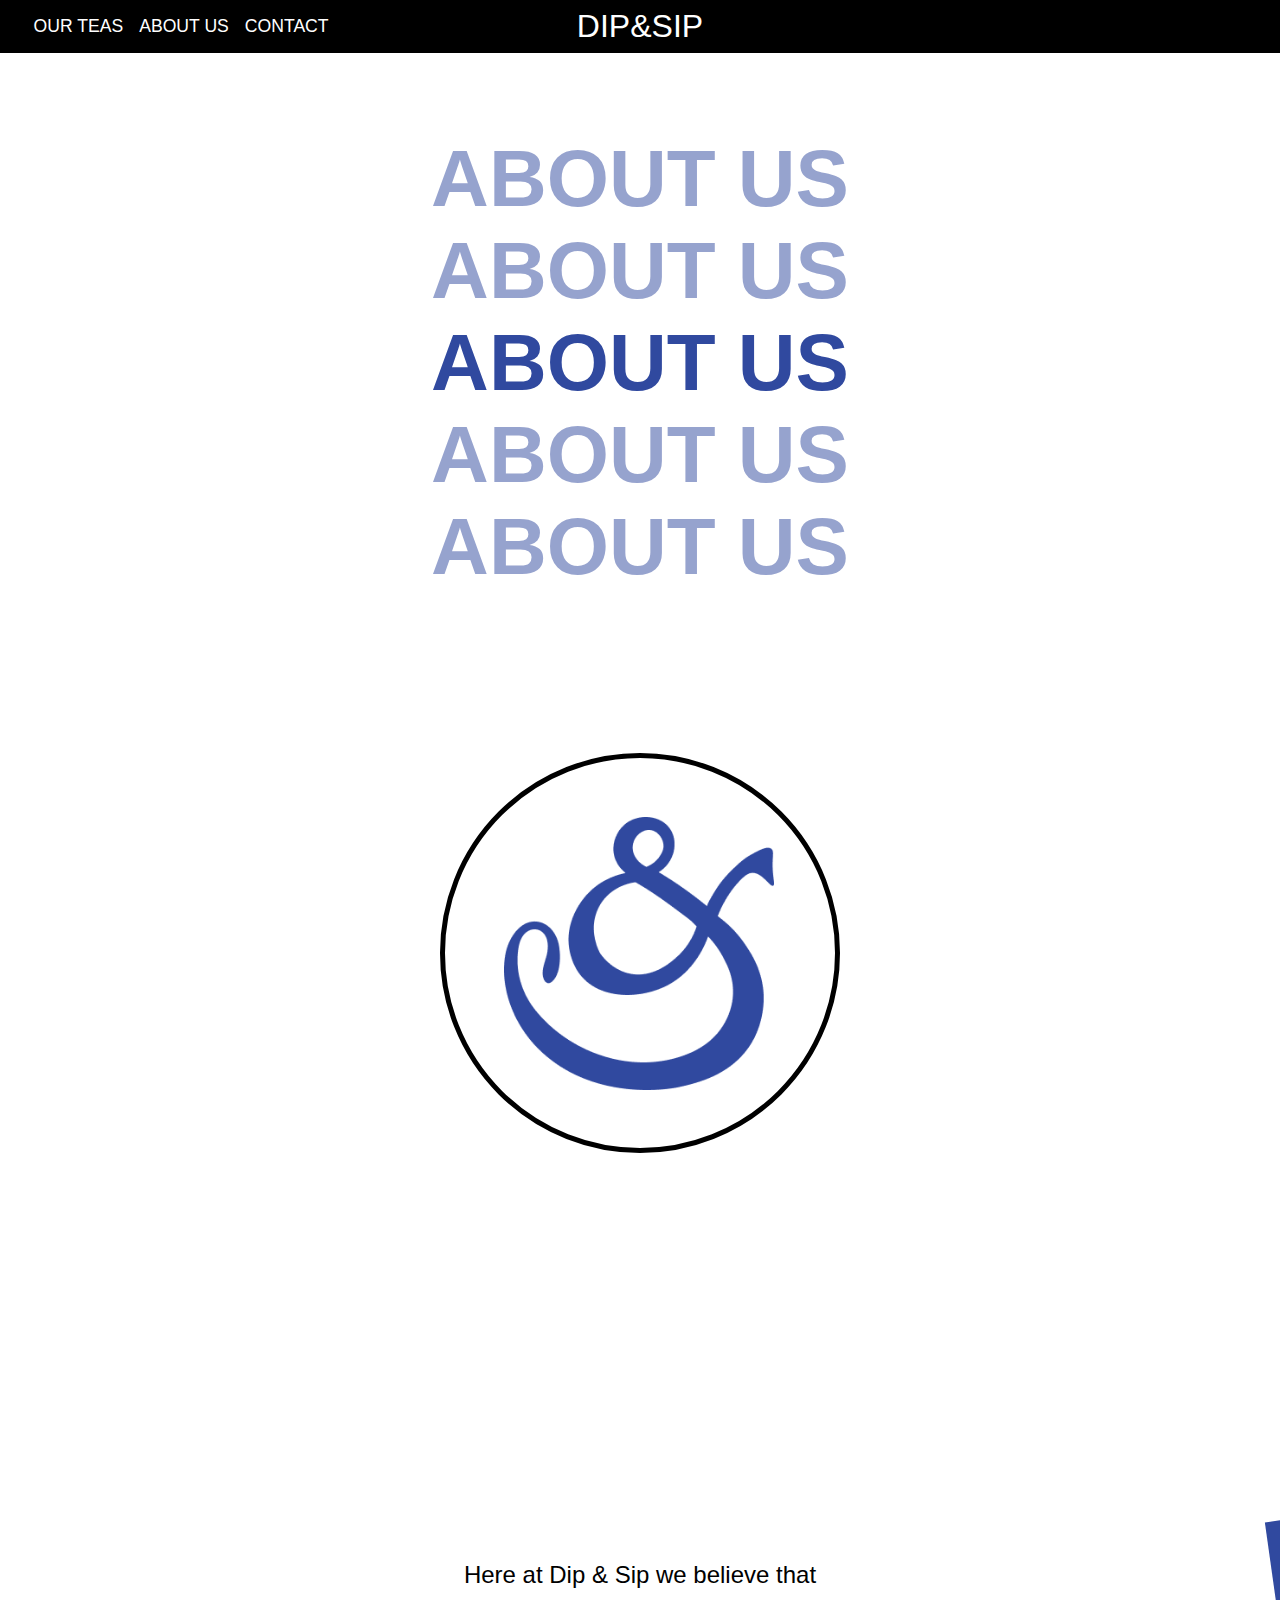
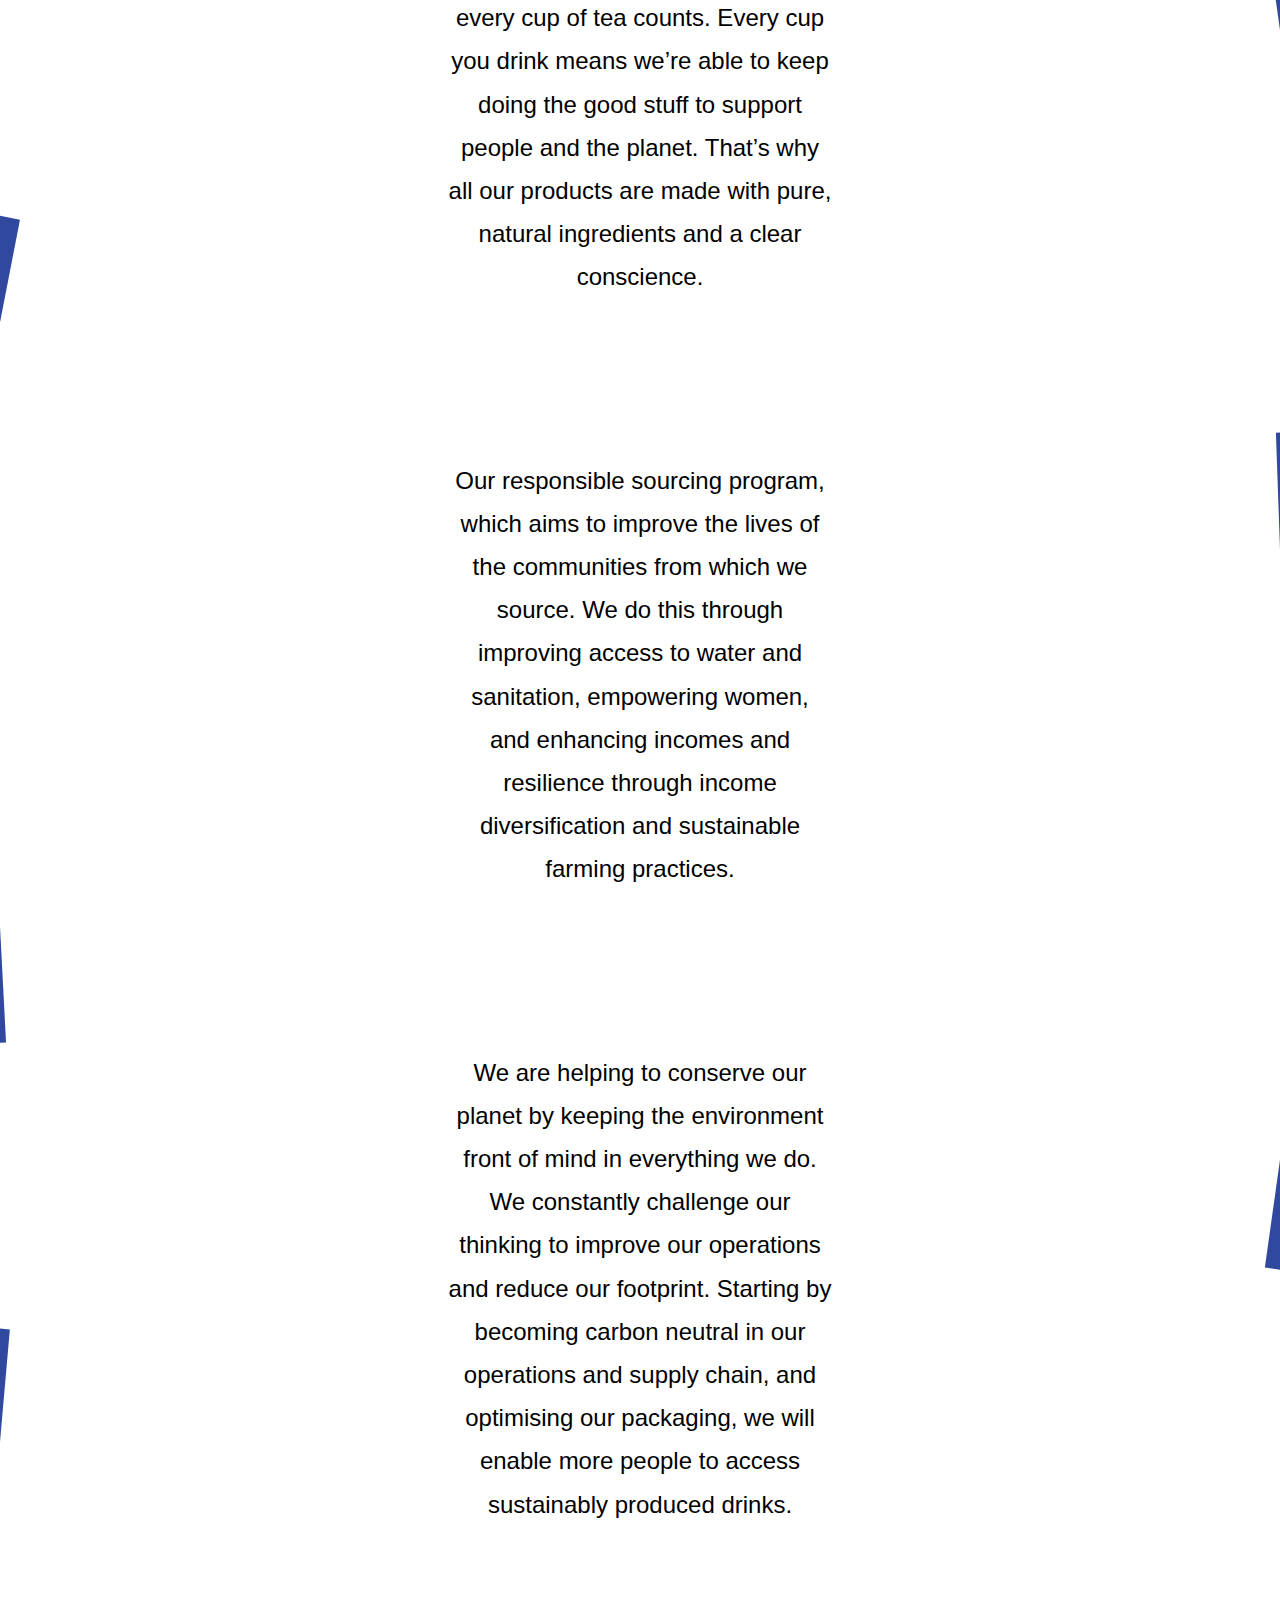
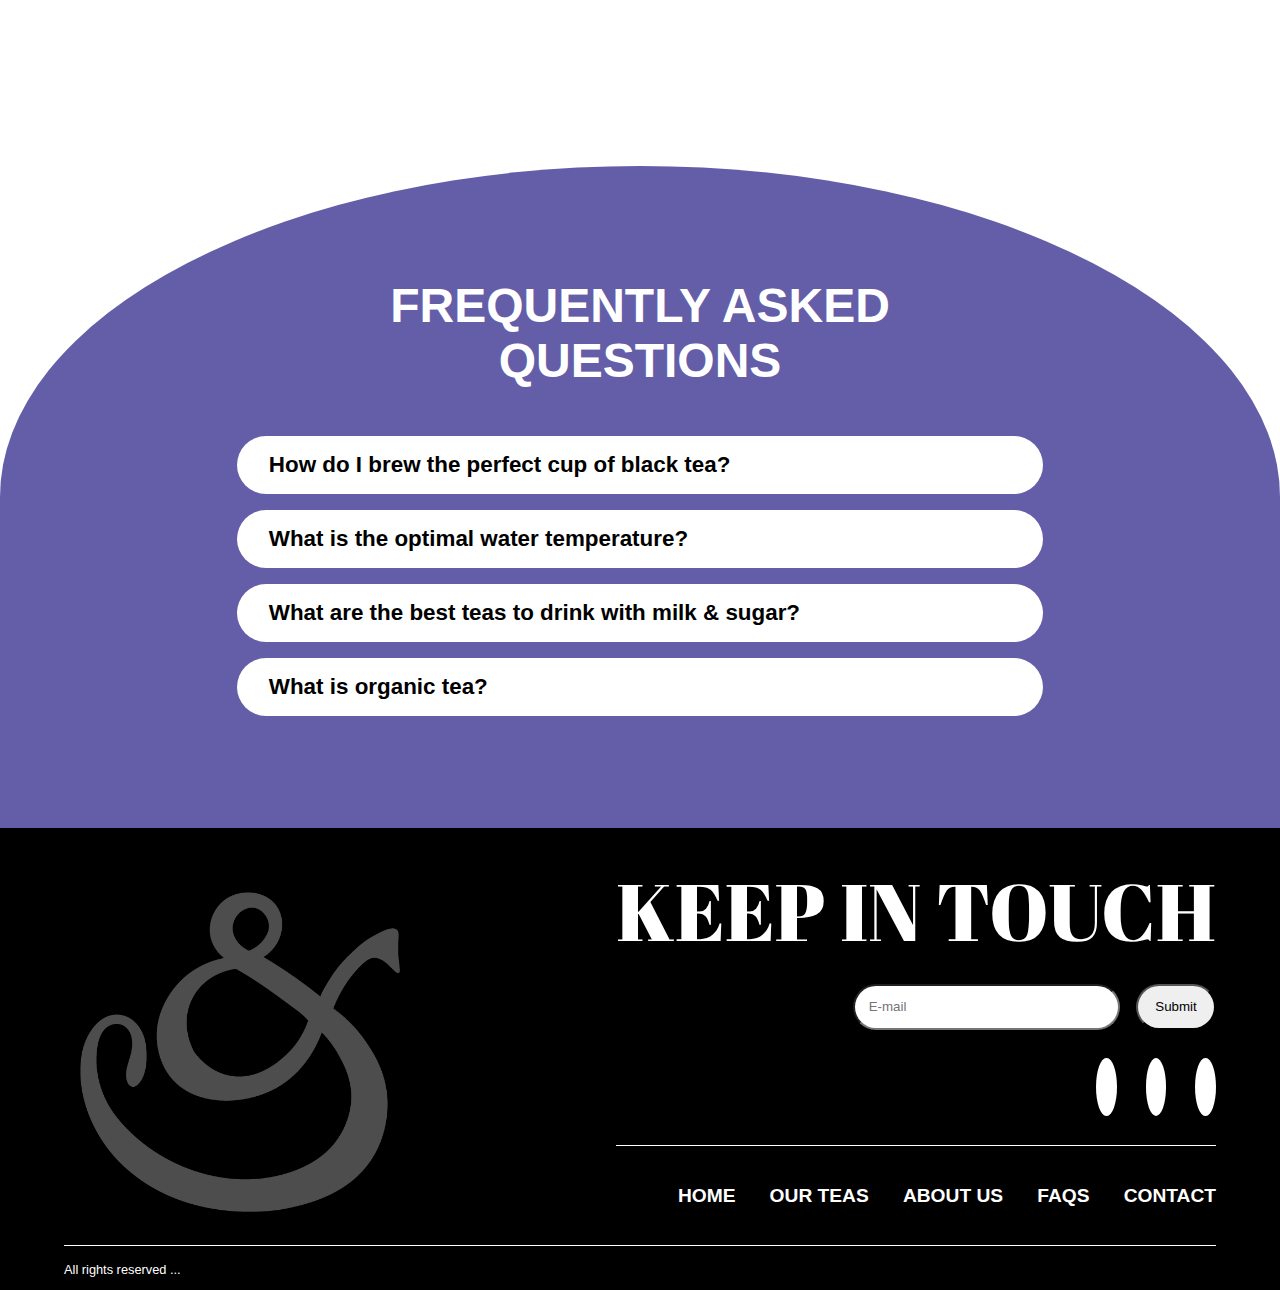
==== about.html @ 911cfae7 "complete 90%" ====
<!DOCTYPE html>
<html lang="en">
    <head>
        <meta charset="UTF-8">
        <meta name="viewport" content="width=device-width, initial-scale=1.0">
        <title>DIP&SIP</title>
        <link rel="icon" type="image/x-icon" href="asset/D&S_Logo_1.png">
        <link rel="stylesheet" href="style.css">
        <link rel="stylesheet" href="https://cdnjs.cloudflare.com/ajax/libs/font-awesome/6.2.0/css/all.min.css" integrity="sha512-xh6O/CkQoPOWDdYTDqeRdPCVd1SpvCA9XXcUnZS2FmJNp1coAFzvtCN9BmamE+4aHK8yyUHUSCcJHgXloTyT2A==" crossorigin="anonymous" referrerpolicy="no-referrer" />
    </head>
    
    <body>
        <header>
            <input type="checkbox" id="toggler">
            <label for="toggler" class="fas fa-bars"></label>
            <nav class="navbar">
                <a href="product.html">OUR TEAS</a>
                <a href="about.html">ABOUT US</a>
                <a href="contact.html">CONTACT</a>
            </nav>
            <a href="index.html" class="logo">DIP&SIP<img src=""></a>
            <div class="icons">
                <a href="#" class="fas fa-heart"></a>
                <a href="#" class="fas fa-shopping-cart"></a>
            </div>
        </header>

        <main>
            <div class="about">
                <h1> ABOUT US</h1>
                <h1> ABOUT US</h1>
                <h1 id="main_title"> ABOUT US</h1>
                <h1> ABOUT US</h1>
                <h1> ABOUT US</h1>
            </div>

            <div class="about_logo">
                <div class="logo_container">
                    <div class="actual_logo"></div>
                </div>
            </div>

            <div class="about_info">
                <div class="slide_wrapper_1 slide_wrapper">
                    <div class="slide_image_1"></div>
                </div>
                <div class="slide_wrapper_2 slide_wrapper">
                    <div class="slide_image_2"></div>
                </div>
                <div class="slide_wrapper_3 slide_wrapper">
                    <div class="slide_image_3"></div>
                </div>
                <div class="slide_wrapper_4 slide_wrapper">
                    <div class="slide_image_4"></div>
                </div>
                <div class="slide_wrapper_5 slide_wrapper">
                    <div class="slide_image_5"></div>
                </div>
                <div class="slide_wrapper_6 slide_wrapper">
                    <div class="slide_image_6"></div>
                </div>

                <p>Here at Dip & Sip we
                    believe that every cup of tea counts. Every cup you
                    drink means we’re able to keep doing the good stuff
                    to support people and the planet. That’s why all our
                    products are made with pure, natural ingredients
                    and a clear conscience.
                </p>
                <p>Our responsible sourcing program, which aims to improve the lives of the
                    communities from which we source. We do this through improving access 
                    to water and sanitation, empowering women, and enhancing incomes and 
                    resilience through income diversification and sustainable farming practices.
                </p>
                <p>
                    We are helping to conserve our planet by keeping the environment front of 
                    mind in everything we do. We constantly challenge our thinking to improve 
                    our operations and reduce our footprint. Starting by becoming carbon neutral 
                    in our operations and supply chain, and optimising our packaging, we will enable 
                    more people to access sustainably produced drinks.                    
                </p>
            </div>
            <div class="faqs">
                <h1>FREQUENTLY ASKED<br>QUESTIONS</h1> 
                <div class="accordion">
                    <div class="accordion_item">
                        <div class="accordion_header" onclick="toggleIcon(this)">
                            <h4>How do I brew the perfect cup of black tea?</h4>
                            <i class=" fas fa-plus"></i>
                        </div>
                        <div class="accordion_content">
                            <div class="acc_line"></div>
                            <p>Follow these simple steps to ensure that the tea you serve is perfect every time.<br>
                                1. Only use freshly drawn cold water, ensure that kettles or water boilers are de-scaled 
                                regularly and that teapots are spotlessly clean.<br>
                                2. Teapots should be warmed with hot water, which is then poured away.<br>
                                3. Use the recommended number of tea bags or one teaspoon of loose tea per cup. 
                                For one person use a 300mL tea pot, for two persons a 600mL tea pot is recommended.<br>
                                4. Water should always be freshly boiled and boiling when added to black tea.<br>
                                5. Leave to brew for 3-5 minutes before serving. Stir before serving.<br>
                                6. Pour a little milk into each cup before pouring the tea through a strainer if necessary, 
                                and sweeten as required.
                            </p>
                        </div>
                    </div>
                    <div class="accordion_item">
                        <div class="accordion_header" onclick="toggleIcon(this)">
                            <h4>What is the optimal water temperature?</h4>
                            <i class=" fas fa-plus"></i>
                        </div>
                        <div class="accordion_content">
                            <div class="acc_line"></div>
                            <p>Water should always be freshly boiled and boiling when added to tea.
                            </p>
                        </div>
                    </div>
                    <div class="accordion_item">
                        <div class="accordion_header" onclick="toggleIcon(this)">
                            <h4>What are the best teas to drink with milk & sugar?</h4>
                            <i class=" fas fa-plus"></i>
                        </div>
                        <div class="accordion_content">
                            <div class="acc_line"></div>
                            <p>If you like to add milk and sugar, choose a black tea (you should never add milk to green tea). 
                                Often the stronger blends like Russian Carravan and Pure Earl Grey are better with milk but 
                                if your personal preference is for weaker tea then most black tea will be suitable.
                            </p>
                        </div>
                    </div>
                    <div class="accordion_item">
                        <div class="accordion_header" onclick="toggleIcon(this)">
                            <h4>What is organic tea?</h4>
                            <i class=" fas fa-plus"></i>
                        </div>
                        <div class="accordion_content">
                            <div class="acc_line"></div>
                            <p>Organic tea is tea that's grown using strictly natural methods, 
                                meaning the leaves and plants aren't exposed to synthetic fertilisers, 
                                pesticides, or chemical additives. It's produced using organic farming 
                                practices like crop rotation, composting, and the use of beneficial insects.
                            </p>
                        </div>
                    </div>
                </div>
            </div>
        </main>

        <footer>
            <img class="footer_logo" src="asset/D&S_Logo_1.png">
            <div class="container">
                <div class="kit_container">
                    <div class="kit">
                        <div class="contact-form">
                            <h3>KEEP IN TOUCH</h3>
                            <form class="footer_form">
                                <input type="email" id="email" placeholder="E-mail" required>
                                <input type="submit" id="submit">
                            </form>
                        </div> 
                        <div class="links">
                            <nav>
                                <ul>
                                    <li><a href=""><i class="fa-brands fa-facebook"></i></a></li>
                                    <li><a href=""><i class="fa-brands fa-instagram"></i></a></li>
                                    <li><a href=""><i class="fa-solid fa-envelope"></i></a></li>
                                </ul>
                            </nav>
                        </div>               
                        <div class="line_m"></div>
                    </div>
                    <div class="menu">
                        <nav>
                            <ul>
                                <li><a href="index.html">Home</a></li>
                                <li><a href="product.html">Our Teas</a></li>
                                <li><a href="about.html">About Us</a></li>
                                <li><a href="">FAQS</a></li>
                                <li><a href="">Contact</a></li>
                            </ul>
                        </nav>
                    </div>
                </div>
            </div>
            <div class="line_wrapper">
                <div class="line"></div>
                <div class="reserve_container">
                    <p>All rights reserved ...</p>
                </div>
            </div>
        </footer>

        <script src="about.js"></script> 
    </body>
</html>
---- style.css ----
@import url('https://fonts.googleapis.com/css2?family=Abril+Fatface&display=swap');

*{
    margin: 0;
    padding: 0;
    box-sizing: border-box;
}

body{
    font-family: 'Avenir', sans-serif;
    font-size: 16px;
}

button {
    background-color: transparent;
    border-radius: 42.5px;
    font-size: 1.2em;
    font-weight: 500;
    border: 2px solid black;
    color: black;
    padding: 20px;
    cursor: pointer;
    width: 40%;
    transition: 0.3s;
}

@media (max-width:991px){
    button{
        padding: 12px;
        font-size: 1em;
    }
}

@media (max-width:768px){
    button{
        padding: 10px;
        font-size: 0.8em;
    }
}

@media (max-width:450px){
    button{
        padding: 5px;
        font-size: 0.8em;
    }
}

button:hover {
    background-color: black;
    color: white; 
}

#button_reverse{
    border: 2px solid white;
    color: white;
}

#button_reverse:hover{
    background-color: white;
    color: black; 
}


/* HEADER */
header{
    position: sticky;
    top: 0;
    background-color: #000;
    padding: 0.5rem 2%;
    display: grid;
    align-items: center;
    justify-content: space-between;
    z-index: 1000;
    text-decoration: none;
    grid-template-columns: 2fr 1fr 2fr;
    align-items: center;
    margin: auto;
    align-content: center;
}

header .logo{
    font-size: 2rem;
    font-weight: 500;
    text-decoration: none;
    color: #FFF;
    text-align: center;
    display: flex;
	justify-content: center;
}

/* header .logo:hover{
    font-size: 2.1rem;
} */


header .navbar{
    display: flex;
    flex-wrap: nowrap;
}

header .navbar a{
    font-size: 1.1rem;
    padding: 0 0.5rem;
    color: #FFF;
    font-weight: 500;
    text-decoration: none;
}

/* header .navbar a:hover{
    filter: drop-shadow(2%);
    text-shadow: #FFF;
} */

header .icons{
    display: flex;
    flex-wrap: nowrap;
    justify-content:flex-end;
}
header .icons a{
    font-size: 1.5rem;
    color: #FFF;
    margin-left: 1.5rem;
    text-decoration: none;
}

header #toggler{
    display: none;
}

#toggler:checked ~ .navbar{
    display: block;
    transition: 1s ease-in-out;
    background-color: #000;
}

header .fa-bars{
    font-size: 2rem;
    color: #FFF;
    border-radius: .5rem;
    padding: .5rem 1.5rem;
    display: none;
}

@media (max-width:991px){
    header{
        padding: 0.5rem;
    }

    header .navbar a{
        padding: 0.5rem;
        font-size: 1rem;
    }
}

@media (max-width:768px){
    header .fa-bars{
        display: block;
    }

    header .navbar{
        position: absolute;
        top:100%; left:0; right:0;
        display: none;
    }

    header .navbar a{
        padding: 1rem;
        background: #000;
        display: block;
        flex-wrap: wrap;
        font-size: 1.5rem;
        padding-left: 2rem;
    }
}

@media (max-width:450px){
    header .icons{
        font-size: 0.5rem;
    }
    header .fa-bars{
        font-size: 1.5rem;
    }
    header .navbar a{
        padding: 0.5rem;
        font-size: 1rem;
        padding-left: 2rem;
    }
}

/* FOOTER */
footer{
	background-color: black;
	width: 100vw;
    color: white;
}

.container{
	padding: 3em 5vw 0;
    display: flex;
    flex-direction: row;
    justify-content: flex-end;
}

/* keep-in-touch section styling*/
.kit{
	display: flex;
	align-items: flex-end;
    flex-direction: column;
}

.kit h3{
	font-size: 5em;
    font-family: 'Abril Fatface', cursive;
    margin-top: -20px;
    font-weight: 100;
    margin-bottom: 20px;
    text-align: right;
}

.kit input{
	padding: 1em;
	border-radius: 25px;
}

.footer_form {
    display: flex;
    gap: 1rem;
    height: 100%;
    justify-content: flex-end;
}

#email{
    width: 20em;
}

#submit{
	width: 6em;
}

/* social media icons styling */
.links nav ul li i{
	font-size: 1.8em;
    color: black;
    padding: 0.3em;
    background-color: white;
    border-radius: 50%;
}

/* navigation section styling*/
.menu, .links{
    display: flex;
    justify-content: flex-end;
    font-size: 1.2em;
    text-transform: uppercase;
	list-style-type: none;
	text-decoration:none;
    padding: 2em 0;
}

.menu nav ul li, .links nav ul li {
    display: inline;
    margin-left: 1.5em;
    color: white;
}

.menu nav ul li a{
    color: white;
    text-decoration:none;
    font-weight: 800;
}

.line_wrapper {
    width: 100%;
    display: flex;
    flex-direction: column;
    justify-content: center;
    align-items: center;
}

.reserve_container {
    width: 90vw;
    display: flex;
    justify-content: flex-start;
    padding-bottom: 1em;
    font-size: 0.8em;
}

.line{
    border-top: 1px solid;
	width: 90vw;
	padding: 1rem 1rem 0;
}

.line_m{
    border-top: 1px solid;
	position: relative;
	width: 100%;
	padding: 0;
    margin-right: 0;
}

.footer_logo {
    position: absolute;
    height: 20em;
    width: 20em;
    opacity: 0.3;
    transform: translate(25%,20%);
}

.kit_container {
    height: 100%;
}

@media (max-width:991px){
    .container{
        padding: 2em 5vw 0;
    }

    .kit input{
        padding: 0.7em;
    }

    .kit h3{
        font-size: 4em;
        margin-top: 0;
    }

    .line_m{
        width: 50vw;
    }

    .menu, .links{
        padding: 1.8em 0;
        font-size: 1em;
    }

    .footer_logo{
        height: 17em;
        width: 17em;
        transform: translate(20%, 20%);
    }
}

@media (max-width:768px) {
    .kit h3{
        font-size: 3em;
        margin-top: 0;
    }

    .menu nav ul li{
        margin-left: 1em;
    }

    .footer_logo{
        height: 15em;
        width: 15em;
        transform: translate(20%, 30%);
    }
}
@media (max-width:450px){
    .container{
        padding: 1em 5vw 0;
    }

    .kit h3{
        font-size: 2.4em;
        margin-top: 0;
    }
    .line_m{
        width: 90vw;
    }

    .menu ul{
        display: flex;
        flex-direction: column;
        text-align: right;
        row-gap: 1em;
    }

    .footer_logo{
        height: 11em;
        width: 11em;
        transform: translate(20%, 145%);
    }
}

/* HOME PAGE */
/* HERO */
.hero{
    background-color: black;
    /* width: 80vw; */
    height: 100vh;
    align-items: center;
    justify-content: center;
    display: flex;
    position: relative;
}

.hero_image {
    background-image: url("asset/picked-organic-raspberries-macro.jpg");
    background-position: center;
    background-size: cover;
    width: 50%;
    height: 50%;
    border-radius: 268.5px;
    position: absolute;
    z-index: 0;
}

.logo{
    display: grid;
	grid-template-columns: 1fr 1fr 1fr;
    justify-content: space-between;
    align-items: center;
    align-content: center;
}

.hero_logo {
    z-index: 2;
    width: 100%;
    height: 200%;
    background-image: url("asset/D&S_Logo_1.png");
    background-position: center;
    background-size: contain;
    background-repeat: no-repeat;
    filter: opacity(50%);
}


.hero_text_dip {
    font-size: 250px;
    color: white;
    font-family: 'Abril Fatface', cursive;
    display: flex;
    justify-content: flex-start;
    z-index: 1;
    position: relative;
}

.hero_text_sip {
    font-size: 250px;
    color: white;
    font-family: 'Abril Fatface', cursive;
    display: flex;
    justify-content: flex-end;
    z-index: 1;
    position: relative;
}

/* CTA */
.shop{
    display: grid;
	grid-template-columns: 1fr 2fr;
    justify-content: space-between;
    align-items: center;
	width: 90vw;
    align-content: center;
    padding:0 0 5em 0;
}

.shop-image{
	background-size: contain;
    display: flex;
    position: relative;
}

.shop-image img{
    width: 50vw;
    height: auto;
}

.red_blured_bk {
    position: absolute;
    width: 100%;
    aspect-ratio: 1/1;
    border-radius: 50%;
    background: radial-gradient(circle at center, rgba(255, 85, 85, 0.8), rgb(255, 255, 255) 70%);
    z-index: -99;
}

.shop-text{
    display: flex;
    width: 45vw;
    flex-wrap: wrap;
    justify-content: flex-end;
}

.shop-text h1 {
    font-size: 3.5rem;
    font-weight: 800;
    font-family: 'Avenir', sans-serif;
    align-items: flex-end !important;
    display: flex;
    margin-bottom: 1em;
    width: 80%;
}

@media (max-width:991px){
    .shop{
        grid-template-columns: 1fr 1fr;
    }
    .shop-image img{
        height: 60vh;
    }
    .shop-text{
        width: 45vw;
        padding:0 0 0 3rem;
    }
    .shop-text h1{
        font-size: 3rem;
        width: 100%;
    }
}

@media (max-width:768px){
    .shop{
        grid-template-columns: 1fr 2fr;
    }
    .shop-image img{
        height: auto;
        width: 50vw;
    }
    .shop-text{
        width: 40vw;
    }
    .shop-text h1{
        font-size: 2.5rem;
    }
}

@media (max-width:450px){
    .shop{
        grid-template-rows: 1.4fr 0.6fr;
        grid-template-columns: 1fr;
    }
    .shop-image{
        justify-content: center;
    }
    .shop-image img{
        /* height: 50vh; */
        width: 100vw;
    }
    .shop-text{
        width: 100vw;
        justify-content: center;
        padding: 0 2rem;
    }
    .shop-text h1{
        font-size: 2.5rem;
        width: 100vw;
        text-align: center;
        justify-content: center;
    }
}


/* TEXTS */
.scroll_container div{
    display: grid;
	width: 100vw;
    grid-template-columns: repeat(2, 1fr);  
    column-gap: 1em;
	text-align: center;
	align-items: center;
	justify-content: center;
    text-decoration: none;
}

.scroll_container div a{
    text-decoration: none;
}

.scroll_container div p{
	font-size: 2.8rem;
	justify-content: center;
	object-fit: cover;
    text-decoration: none;
    font-weight: 900;
    font-family: 'Avenir', sans-serif;
    color: black;
}

#red, #orange, #yellow, #green, #blue, #purple {
    white-space: nowrap;
}

#red:hover{color: #C91E4C;}
#orange:hover{color: #D86A1A;}
#yellow:hover{color: #FEBE4B;}
#green:hover{color: #69A956;}
#blue:hover{color: #30499F;}
#purple:hover{color: #645EA9;}

/* infinite auto-scrolling animation */
.scroll_container {
	display: flex;
	align-items: center;
	overflow: hidden;
    height: 15vh;
    width: 100vw;
}

.line_1 {
    transform: rotate(-1.8deg);
}

.line_3{
    transform:  rotate(-1.2deg);
}

.scroll-parent {
	position: relative;
	height: 50vh;
	overflow-x: hidden;
}
  
.scroll-element {
	width: inherit;
	height: inherit;
	position: absolute;
	left: 0%;
	top: 0%;
	display: flex;
	align-items: center;
	justify-content: space-around;
}

/* from left to right */
.primary {
	animation: primary 5s linear infinite;
}

.secondary {
	animation: secondary 5s linear infinite;
}

@keyframes primary {
	from {
		left: 0%;
	}
	to {
		left: -100%;
	}
}

@keyframes secondary {
	from {
		left: 100%;
	}
	to {
		left: 0%;
	}
}

/* from right to left */
.primary_right {
	animation: primary_right 7s linear infinite;
}

.secondary_right {
	animation: secondary_right 7s linear infinite;
}

@keyframes primary_right {
	from {
		left: -100%;
	}
	to {
		left: 0%;
	}
}

@keyframes secondary_right {
	from {
		left: 0%;
	}
	to {
		left: 100%;
	}
}

@media (max-width:991px){
    .scroll_container div p{
        font-size: 2.5em;
    }
}

@media (max-width:768px){
    .scroll_container{
        height: 12vh;
    }
    .scroll_container div p{
        font-size: 2em;
    }
}

@media (max-width:450px){
    .scroll_container{
        height: 8vh;
    }
    .scroll_container div p{
        font-size: 1em;
    }
}


/* ABOUT */
#about{
    padding: 0 7.5%;
    display: grid;
    grid-template-columns: 1.2fr 1fr;
    height: 85vh;
    margin-top: 10em;
}

.about-video{
    background-clip: url(asset/pexels_videos_1324942\ \(2160p\).mp4);
    width: 80vw;
    height: 85%;
    object-fit: cover;
    /* border-radius: 90px; */
    position: absolute;
    z-index: -1;
    filter: brightness(0.7);
}

.about-text{
    width: 100%;
    flex-wrap: wrap;
    display: flex;
    flex-direction: row;
    color: white;
    margin: 10%;
    row-gap: 2em;
} 

.about-text h1{
    font-family: 'Abril Fatface', cursive;
    font-size: 96px;
    margin: 0;
}

.about-text p{
    font-size: 25px;
}

.about-text button{
    height: 4em;
}

.about-listing{
    justify-content: center;
    list-style: none;
    color: white;
    display: flex;
    flex-direction: column;
    align-items: flex-end;
}

.about-listing li {
    background-color: #69A956;
    font-weight: bolder;
    font-size: 30px;
    font-family: 'Avenir', sans-serif;
    margin-bottom: 50px;
    border-radius: 84px ;
    padding: 20px 20px 20px 70px;
    width: 60%;
    align-content: center;
}

@media (max-width:991px){
    .about-text{
        row-gap: 2em;
    }
    .about-text h1{
        font-size: 3em;
    }
    .about-text p{
        font-size: 1.2em;
    }
    .about-listing li{
        font-size: 1.5em;
        padding: 15px 15px 15px 20px;
        margin-bottom: 30px;
        width: 75%;
    }
}

@media (max-width:768px){
    .about-text{
        row-gap: 1.2em;
    }
    .about-text h1{
        font-size: 2.5em;
    }
    .about-text p{
        font-size: 1em;
    }
    .about-listing li{
        font-size: 1.2em;
        padding: 10px 10px 10px 20px;
        margin-bottom: 25px;
        width: 70%;
    }
    .about-text button{
        height: 3em;
    }
}

@media (max-width:450px){
    #about{
        grid-template-columns: 1fr;
        grid-template-rows: 3fr 1fr;
    }
    .about-text{
        row-gap: 0.5em;
        width: 75%;
    }
    .about-text h1{
        font-size: 3em;
    }
    .about-text p{
        font-size: 1em;
    }
    .about-listing li{
        font-size: 1.2em;
        padding: 10px 10px 10px 20px;
        margin-bottom: 25px;
        width: 70%;
    }
}


/* BEST-SELLINGS */
.best_selling {
    margin-top: 200px;
    padding: 0 7.5%;
    display: flex;
    flex-wrap: nowrap;
}

.scroll_container_best_selling {
    width: 50%;
}

.best_selling-text {
    display: flex;
    flex-direction: column;
    width: 100%;
    position: sticky;
    top: 5rem;
}

.best_selling-text h1 {
    font-size: 5em;
    font-weight: 800;
    font-family: 'Avenir', sans-serif;
    margin:0.5em 0;
}

.best_selling-images {
    display: flex;
	flex-wrap: wrap;
    width: 45vw;
	justify-content: flex-end;
}

.best_selling-image {
    background-size: contain;
    background-repeat: no-repeat;
    position: relative;
    width: 100%;
    height: 70vh;
}

.image1 {
    background-position: left;
    background-image: url("asset/dns_stack1.png");
}

.image2 {
    background-image: url("asset/dns_stack2.png");
    background-position: right;

}
.image3 {
    background-image: url("asset/dns_stack3.png");
    background-position: left;
}

.best_selling-image-btn {
    background-color: transparent;
    font-size: 20px;
    font-weight: 500;
    border: 2px solid black;
    color: black;
    cursor: pointer;
    border-radius: 50%; 
    width: 8rem;
    aspect-ratio: 1/1;
    outline: none;
    position: absolute;
    background-color: white;
    opacity: 0;
    visibility: hidden; 
    transition: opacity 0.3s, visibility 0.3s, background-color 0.3s, color 0.3s;
}

.best_selling-image:hover > .best_selling-image-btn{
    opacity: 1; 
    visibility: visible;  
}

.best_selling-image-btn:hover {
    background-color: black; 
    color: white; 
}

.button1 {
    top: 60%;
    left: 45%;
}
.button2 {
    top: 55%;
    right: -4%;
}
.button3 {
    top: 50%;
    left: 50%;
}

@media (max-width:991px){
    .best_selling-text h1{
        font-size: 3em;
        width: 100%;
    } 
    .best_selling-images{
        width: 100%;
    }
    .best_selling-image{
        height: 60vh;
    }
}

@media (max-width:768px){
    .best_selling-text h1{
        font-size: 2.5em;
    } 
}

@media (max-width:450px){
    .best_selling{
        flex-wrap: wrap;
    }
    .scroll_container_best_selling{
        width: 100%;
    }
    .best_selling-text h1{
        font-size: 3em;
        width: 100%;
    } 
    .best_selling-images{
        width: 100%;
        height: 50%;
    }
    .best_selling-image{
        height: 30vh;
    }
}

/* REVIEWS */
.review{
	margin: 10em auto;
    background-color: #645EA9;
}

.carousel {
	position: relative;
	overflow: hidden;
}

.slider{
	height: 100%;
	display: flex;
	width: 400%;
	transition: all 0.3s;
}

.slider section{
    width: 100%;
    flex-direction: column;
	display: flex;
	justify-content: center;
	align-items: center;
    padding: 3em 3em 5em;
    row-gap: 2em;
}

.slider section div{
	text-align: center;
	align-items: flex-start;
}

.slider section p{
    font-size: 1.8em;
    width: 60%;
    text-align: center;
    color: #fff;
    text-align: center;
    font-weight: 400;
}

/* buttons styling */
.controls .arrow {
	position: absolute;
	top: 50%;
	cursor: pointer;
	font-size: 2em;
	transform: translateY(-50%);
    color: #fff;
}

.arrow.left {left: 10%;}
.arrow.right{right: 10%;}

.controls ul{
	position: absolute;
	bottom: 20px;
	left: 50%;
	transform: translate(-50%);
	list-style: none;
	display: flex;
	padding: 0;
	margin: 0;
}

.controls ul li{
	width: 10px;
	height: 10px;
	border: 1px solid white;
	border-radius: 50px;
	margin: 10px;
	background:transparent;
	cursor: pointer;
}

.controls ul li.selected{
	background: white;
}

.fa-star{
    font-size: 30px;
    color: #fff;
    margin: 5px;
}

@media (max-width:991px){
    .slider section{
        row-gap: 1.5em;
    }
    .slider section p{
        font-size: 1.6em;
        width: 70%;
    }
    .fa-star{
        font-size: 1.5em;
    }
    .fa-chevron-left, .fa-chevron-right{
        font-size: 1em;
    }
}

@media (max-width:768px){
    .slider section{
        padding: 2em 3em 4em;
        row-gap: 1.3em;
    }
    .slider section p{
        font-size: 1.3em;
    }
    .fa-star{
        font-size: 1.5em;
    }
    .fa-chevron-left, .fa-chevron-right{
        font-size: 0.8em;
    }
}

@media (max-width:450px){
    .slider section{
        row-gap: 1em;
    }
    .slider section p{
        width: 80%;
    }
    .fa-star{
        font-size: 1em;
    }
    .controls ul li{
        width: 8px;
        height: 8px;
    }
}


/* PRODUCT PAGE*/
/* image */
.image img{
    background-size: cover;
    width: 100vw;
    height: 95vh;
    position: relative;
    filter: blur(2px);
}

.image h1 {
    color: #69A956;
    font-size: 128px;
    font-weight: 900;
    position: absolute;
    bottom: 48%;
    left: 35%;
    margin: auto;
    display: flex;
}

/* navigation */
.parent_wide_div{
    width: 100%;
    height: auto;
    position: sticky;
    top: 0;
    overflow-x: hidden;
}

.navigation {
    display: flex;
    flex-direction: row;
    width: 605vw;
    height: 100vh;
    margin-bottom: 3rem;
    padding: 2rem 0rem;
    transition: transform 0.5s ease-out;
    align-items: center;
}

.nav_container_product {
    width: 100vw;
    position: relative;
}

.navigation_bar{
    position: absolute;
    top: 15%;
    left: 0%;
    width: 2vw;
    height: 80%;
    display: flex;
    flex-direction: column;
    z-index: 10;
}

.nav_product{
    width: 100%;
    height: 15%;
    cursor: pointer;
}

.nav1 {background-color: #BC284A;}
.nav2 {background-color: #F99D44;}
.nav3 {background-color: #FEBE4B;}
.nav4 {background-color: #69A956;}
.nav5 {background-color: #30499F;}
.nav6 {background-color: #645EA9;}

.card{
    position: relative;
    margin: 0 10vw;
    width: 80vw;
    height: 80vh;
    display: flex;
    align-items: center;
    transition: 0.5s;
}

.card .circle{
    position: absolute;
    top: 0;
    left: 0;
    width: 100%;
    height: 100%;
    border-radius: 200px;
    overflow: hidden;
    content: '';
    clip-path: circle(300px at center);
    background-size: cover;
    transition: 0.5s;
}

.card_1 .circle{background-image: url(asset/picked-organic-raspberries-macro.jpg);}
.card_2 .circle{background-image: url(asset/organic-vegetarian-pile-group-oranges.jpg);}
.card_3 .circle{background-image: url(asset/white-cosmos-flowers.jpg);}
.card_4 .circle{background-image: url(asset/close-up-green-leaves-nature.jpg);}
.card_5 .circle{background-image: url(asset/blacktea.jpg);}
.card_6 .circle{background-image: url(asset/close-up-view-natural-seeds-concept.jpg);}

.card:hover .circle{
    opacity: 0.3;
    clip-path: circle(800px at center);
}

.card img{
    position: absolute;
    top: 50%;
    left: 50%;
    transform: translate(-50%,-50%);
    height: 400px;
    pointer-events: none;
    transition: 0.5s;
}

.card:hover  img{
    left: 80%;
    height: 600px;
}

.card .content{
    position: relative;
    width: 60%;
    left: 20%;
    padding: 20px 20px 20px 80px;
    transition: 0.5s;
    opacity: 0;
    visibility: hidden;
}

.card:hover .content{
    left: 0;
    opacity: 1;
    visibility: visible;
}

.card .content h2{
    text-transform: uppercase;
    font-family: 'Abril Fatface',cursive;
    font-size: 5em;
    margin-bottom: 0.3em;
    font-weight: 300;
    line-height: 1em;
}

.card_1 .content h2{color: #BC284A;}
.card_2 .content h2{color: #F99D44;}
.card_3 .content h2{color: #FEBE4B;}
.card_4 .content h2{color: #69A956;}
.card_5 .content h2{color: #30499F;}
.card_6 .content h2{color: #645EA9;}

.card .content p{
    font-size: 1.2em;
}

.card .product_line{
    width: 80%;
    margin: 1em 0;
    padding: 0;
    z-index: 99;
    height: 1px;
    border-top: 1px solid;
}

.card button{
    padding: 15px;
}

@media (max-width: 991px)
{
    .image h1{
        font-size: 5em;
    }
    .card:hover{
        height: auto;
    }
    .card .content{
        width: 50%;
        padding-left: 40px;
    }
    .card .content h2{
        font-size: 3em;
    }
    .card .content p{
        font-size: 1em;
    }
    .card:hover img{
        top: 70%;
        height: 400px;
    }
    .card .circle{
        border-radius: 100px;
    }

    .card button{
        padding: 10px;
        width: 60%;
    }
}

@media (max-width: 420px)
{
    .image h1{
        font-size: 5em;
    }
    .card{
        height: auto;
        max-width: 80vw;
        align-items: flex-start;
    }
    .card:hover{
        height: 90vh;
    }
    .card .content{
        padding: 20px;
        width: 100%;
    }
    .card .content h2{
        font-size: 2.5em;
        text-align:center;
    }
    .card .content p{
        font-size: 1em;
    }
    .card:hover img{
        top: 85%;
        left: 55%;
        height: 300px;
    }
    .card button{
        padding: 5px;
        width: 50%;
    }
}


/* ABOUT PAGE*/
/* title */
.about{
    width: 100%;
    height: auto;
    display: flex;
    flex-direction: column;
    align-items: center;
    margin-bottom: 10rem;
    margin-top: 5rem;
}

.about h1{
    font-size: 5em;
    font-weight: 900;
    color: #30499F;
    opacity: 0.5;
}

#main_title{
    opacity: 1;
}

/* logo */
.about_logo{
    display: flex;
    justify-content: center;
    width: 100%;
    height: 400px;
    margin-bottom: 10rem;
}

.logo_container{
    border: 5px solid black;
    border-radius: 50%;
    height: 100%;
    aspect-ratio: 1/1;
    display: flex;
    justify-content: center;
    align-items: center;
}

/* @keyframes spin{
    0%{
        transform: rotate(0deg);
    }
    100%{
        transform: rotate(360deg);
    }
} */

.actual_logo{
    background-image: url(asset/Vector.png);
    background-size: contain;
    width: 70%;
    height: 70%;
    background-repeat: no-repeat;
    animation: spin 5s linear infinite;
}

/* about info */
.about_info{
    display: flex;
    flex-direction: column;
    align-items: center;
    justify-content: center;
    position: relative;
    width: 100%;
    height: auto;
    gap: 10rem;
    overflow: hidden;
    padding: 15rem 0;
}

.about_info p{
    font-size: 1.5em;
    text-align: center;
    width: 30vw;
    line-height: 1.8em;
}

.slide_wrapper{
    position: absolute;
    transition: 1s;
    width: 100%;
    height: auto;
    z-index: 99;
}

.slide_wrapper div{
    background-color: #30499F;
    width: 20em;
    aspect-ratio: 4/3;
}

.slide_wrapper_1{
    display: flex;
    justify-content: flex-end;
    transform: translate(25%,-300%);
}
.slide_wrapper_2{
    display: flex;
    justify-content: flex-start;
    transform: translate(-25%,-180%);
}
.slide_wrapper_3{
    display: flex;
    justify-content: flex-end;
    transform: translate(25%,-80%);
}
.slide_wrapper_4{
    display: flex;
    justify-content: flex-start;
    transform: translate(-25%,80%);
}
.slide_wrapper_5{
    display: flex;
    justify-content: flex-end;
    transform: translate(25%,180%);
}
.slide_wrapper_6{
    display: flex;
    justify-content: flex-start;
    transform: translate(-25%,290%);
}

.slide_wrapper.visible{
    transition: 1s ease-in-out;
}

.slide_wrapper_1.visible {transform: translate(5%,-300%);}
.slide_wrapper_2.visible {transform: translate(-5%,-180%);}
.slide_wrapper_3.visible {transform: translate(5%,-80%);}
.slide_wrapper_4.visible {transform: translate(-2%,80%);}
.slide_wrapper_5.visible {transform: translate(5%,180%);}
.slide_wrapper_6.visible {transform: translate(-2%,290%);}

.slide_image_1{transform: rotate(-8deg);}
.slide_image_2{transform: rotate(11deg);}
.slide_image_3{transform: rotate(-2deg);}
.slide_image_4{transform: rotate(-3deg);}
.slide_image_5{transform: rotate(8deg);}
.slide_image_6{transform: rotate(5deg);}

/* FAQs */
.faqs{
    width: 100%;
    height: auto;
    padding: 7rem 0;
    /* margin-top: 3em; */
    border-radius: 50% 50% 0 0;
    background-color: #645EA9;
    display: flex;
    flex-direction: column;
    align-items: center;
    color: #000;
}

.faqs h1{
    color: #FFF;
    font-size: 3em;
    font-weight: 900;
    text-align: center;
    margin-bottom: 1em;
}

.accordion{
    width: 70%;
    height: auto;
    display: flex;
    flex-direction: column;
    gap: 1em;
    align-items: center;
}

.accordion_item{
    text-align: left;
    width: 90%;
    background-color: #FFF;
    font-size: 1em;
    border-radius: 30px;
    position: relative;
}

.accordion_content{
    max-height: 0;
    overflow: hidden;
    width: 100%;
    display: flex;
    flex-direction: column;
    justify-content: center;
    transition: 0.3s ease-in-out;
}

.faqs .acc_line{
    align-self: center;
    width: 92%;
    border-top: 2px solid black;
    padding: 0;
    margin-bottom: 1em;
}

.accordion_content p{
    margin: 0 auto;
    width: 92%;
    font-size: 1.2em;
    font-weight: 400;
    padding-bottom: 1em;
    line-height: 1.4em;
    text-align: justify;
}

.accordion_header {
    cursor: pointer;
    width: 100%;
    padding: 1em 1em 1em 2em;
    display: flex;
    flex-direction: row;
    justify-content: space-between;
    align-items: center;
    transition: transform 1s ease-in-out;
}

.accordion_header h4{
    font-weight: 600;
    font-size: 1.4em;
}

.accordion_item.active .accordion_content {
    height: auto;
    max-height: 500px;
}

.accordion_header i{
    font-size: 1.5rem;
    padding-right: 1rem;
    transition: transform 1s ease-in-out;
}


/* CONTACT PAGE */

/* left section */
.contact_container{
    width: 100%;
    min-height: 90vh;
    display: flex;
    justify-content: center;
    align-items: center;
    padding: 20px 8%;
}

.contact_container .row{
    display: flex;
    justify-content: space-between;
    width: 100%;
    max-width: 1100px;
}

.row .col{
    display: flex;
    flex-direction: column;
}

.row .left{
    flex-basis: 35%;
    min-width: 320px;
    margin-right: 60px;
    background-color: #FEBE4B;
    padding: 1.5em;
    border-radius: 20px;
}

.row .right{
    flex-basis: 60%;
}

.left .contact_title h2{
    position: relative;
    font-size: 45px;
    color: #000;
    display: inline-block;
    margin-bottom: 25px;
    font-family: 'Abril Fatface', cursive;
    text-transform: uppercase;
    letter-spacing: 1px;
    color: #fff;
    font-weight: 400;
}

.left .contact_title p{
    font-size: 17px;
    color: #000;
    letter-spacing: 1px;
    line-height: 1.2;
    padding-bottom: 22px;
}

.left .contact_info{
    margin-bottom: 16px;
}

.contact_info .icon_group{
    display: flex;
    align-items: center;
    margin: 25px 0;
}

.icon_group .icon{
    width: 45px;
    height: 45px;
    border: 2px solid #FFF;
    border-radius: 50%;
    margin-right: 20px;
    position: relative;
}

.icon_group .icon i{
    font-size: 20px;
    color: #FFF;
    position: absolute;
    top: 50%;
    left: 50%;
    transform: translate(-50%,-50%);
}

.icon_group .details span{
    display: block;
    font-size: 18px;
    color: #fff;
}

.icon_group .details span:nth-child(1){
    text-transform: uppercase;
    font-weight: 500;
}

.left .social_media{
    display: flex;
    justify-content: flex-start;
    align-items: center;
    flex-wrap: wrap;
    margin: 22px 0 20px;
}

.social_media a{
    width: 50px;
    height: 50px;
    text-decoration: none;
    text-align: center;
    margin-right: 15px;
    border-radius: 5px;
    background-color: #FFF;
    transition: 0.4s;
}

.social_media a i{
    color: #FEBE4B;
    font-size: 25px;
    line-height: 50px;
    border: 1px solid transparent;
    transition: 0.4s;
}

.social_media a:hover{
    transform: translateY(-5px);
    background-color: #fff;
    border: 1px solid #FEBE4B;
}

.social_media a:hover i{
    color: #FEBE4B;
}

/* right section */
.row .right .message_form{
    display: flex;
    justify-content: space-between;
    flex-wrap: wrap;
    padding-top: 30px;
}

.row .right .input_group{
    margin: 18px 0px;
    position: relative;
}

.message_form .halfWidth{
    flex-basis: 48%;
}

.message_form .fullWidth{
    flex-basis: 100%;
}

.message_form input, .message_form textarea{
    width: 100%;
    font-size: 18px;
    padding: 2px 0;
    /* background-color: #69A956; */
    color: #000;
    border: none;
    border-bottom: 2px solid #FEBE4B;
    outline: none;
}

.message_form textarea{
    resize: none;
    height: 220px;
    display: block;
}

.input_group label{
    position: absolute;
    left: 0;
    bottom: 4px;
    color: #FEBE4B;
    font-size: 18px;
    transition: 0.4s;
    pointer-events: none;
}

.input_group label:nth-child(4){
    top: 2px;
}

.input_group input:focus ~ label, .input_group textarea:focus ~ label,
.input_group input:valid ~ label, .input_group textarea:valid ~ label{
    transform: translateY(-30px);
    font-size: 16px;
}

.input_group button{
    padding: 10px 16px;
    font-size: 18px;
    /* background-color: #645EA9;
    border: #BC284A; */
    border-radius: 25px;
    outline: none;
    cursor: pointer;
}

@media (max-width:768px){
    .contact_container .row{
        flex-wrap: wrap;
    }
    .row .left, .row .right{
        flex-basis: 100%;
        margin: 0;
    }
}
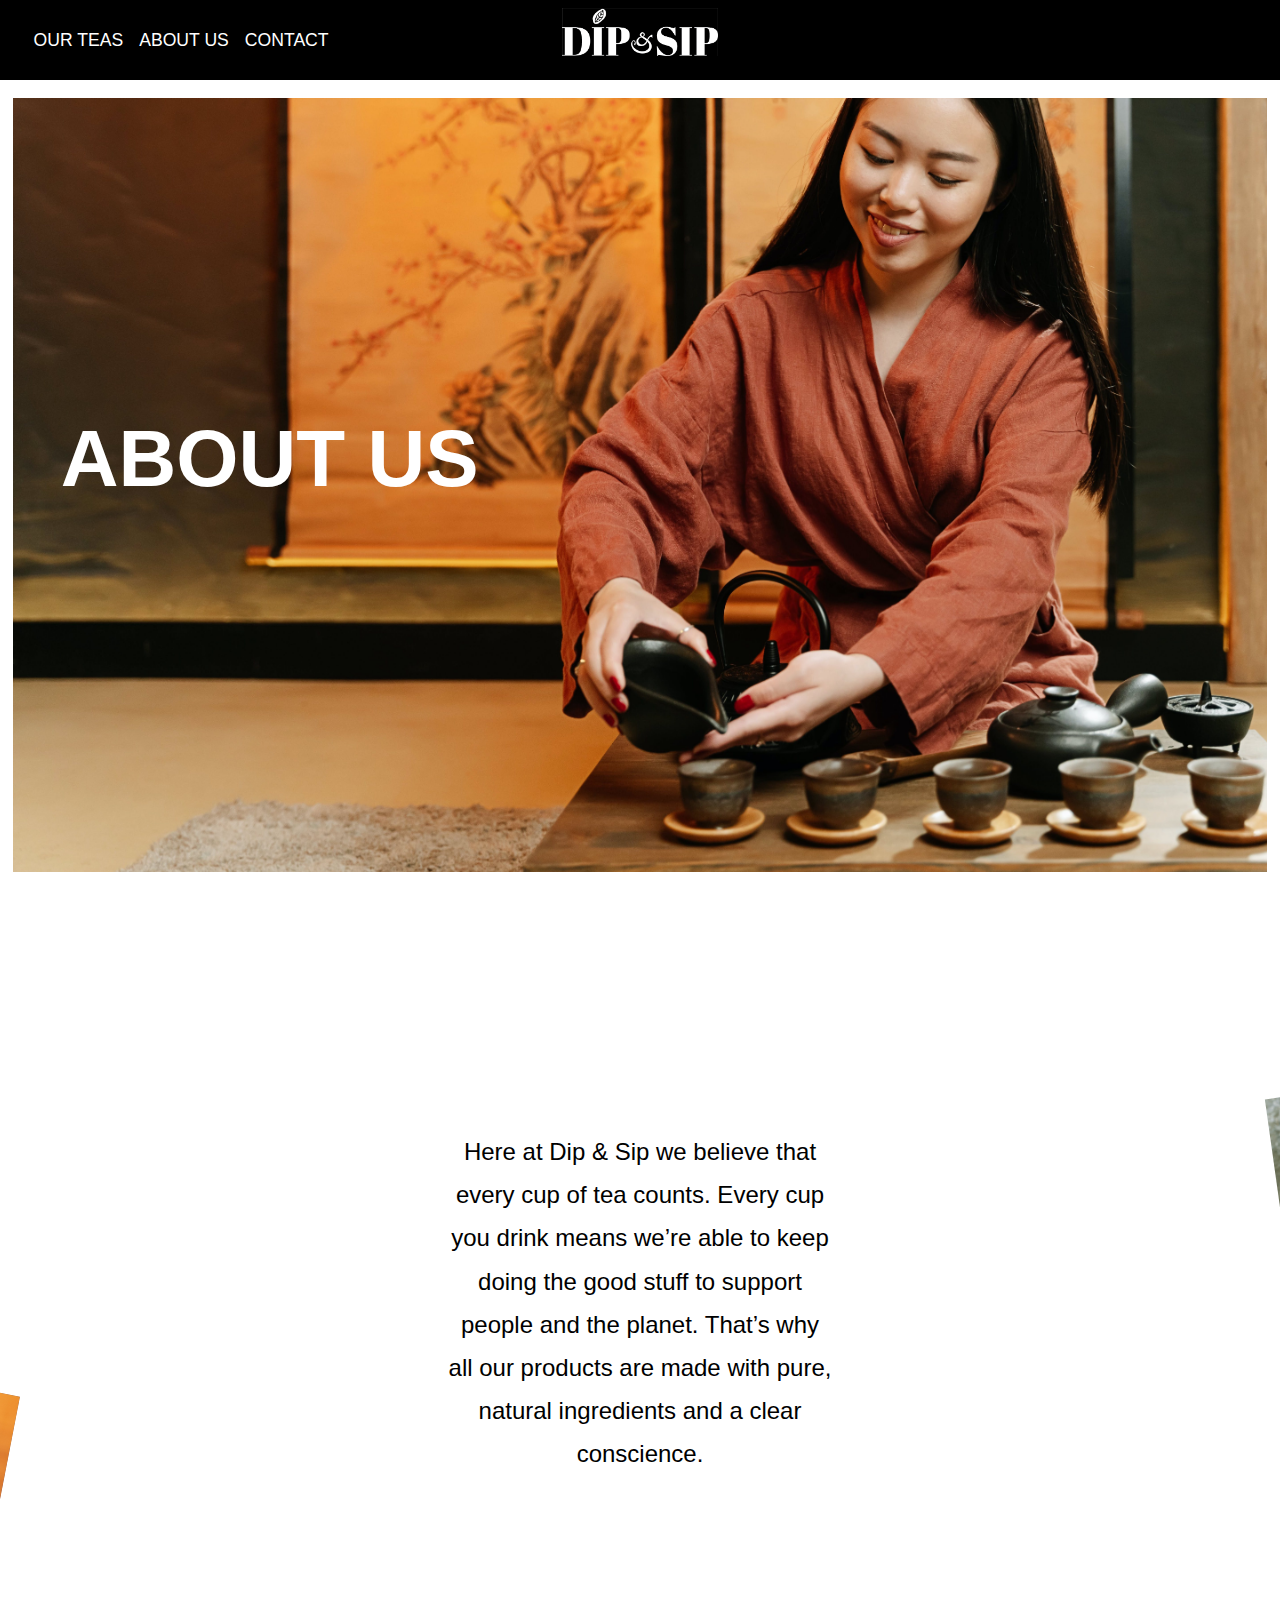
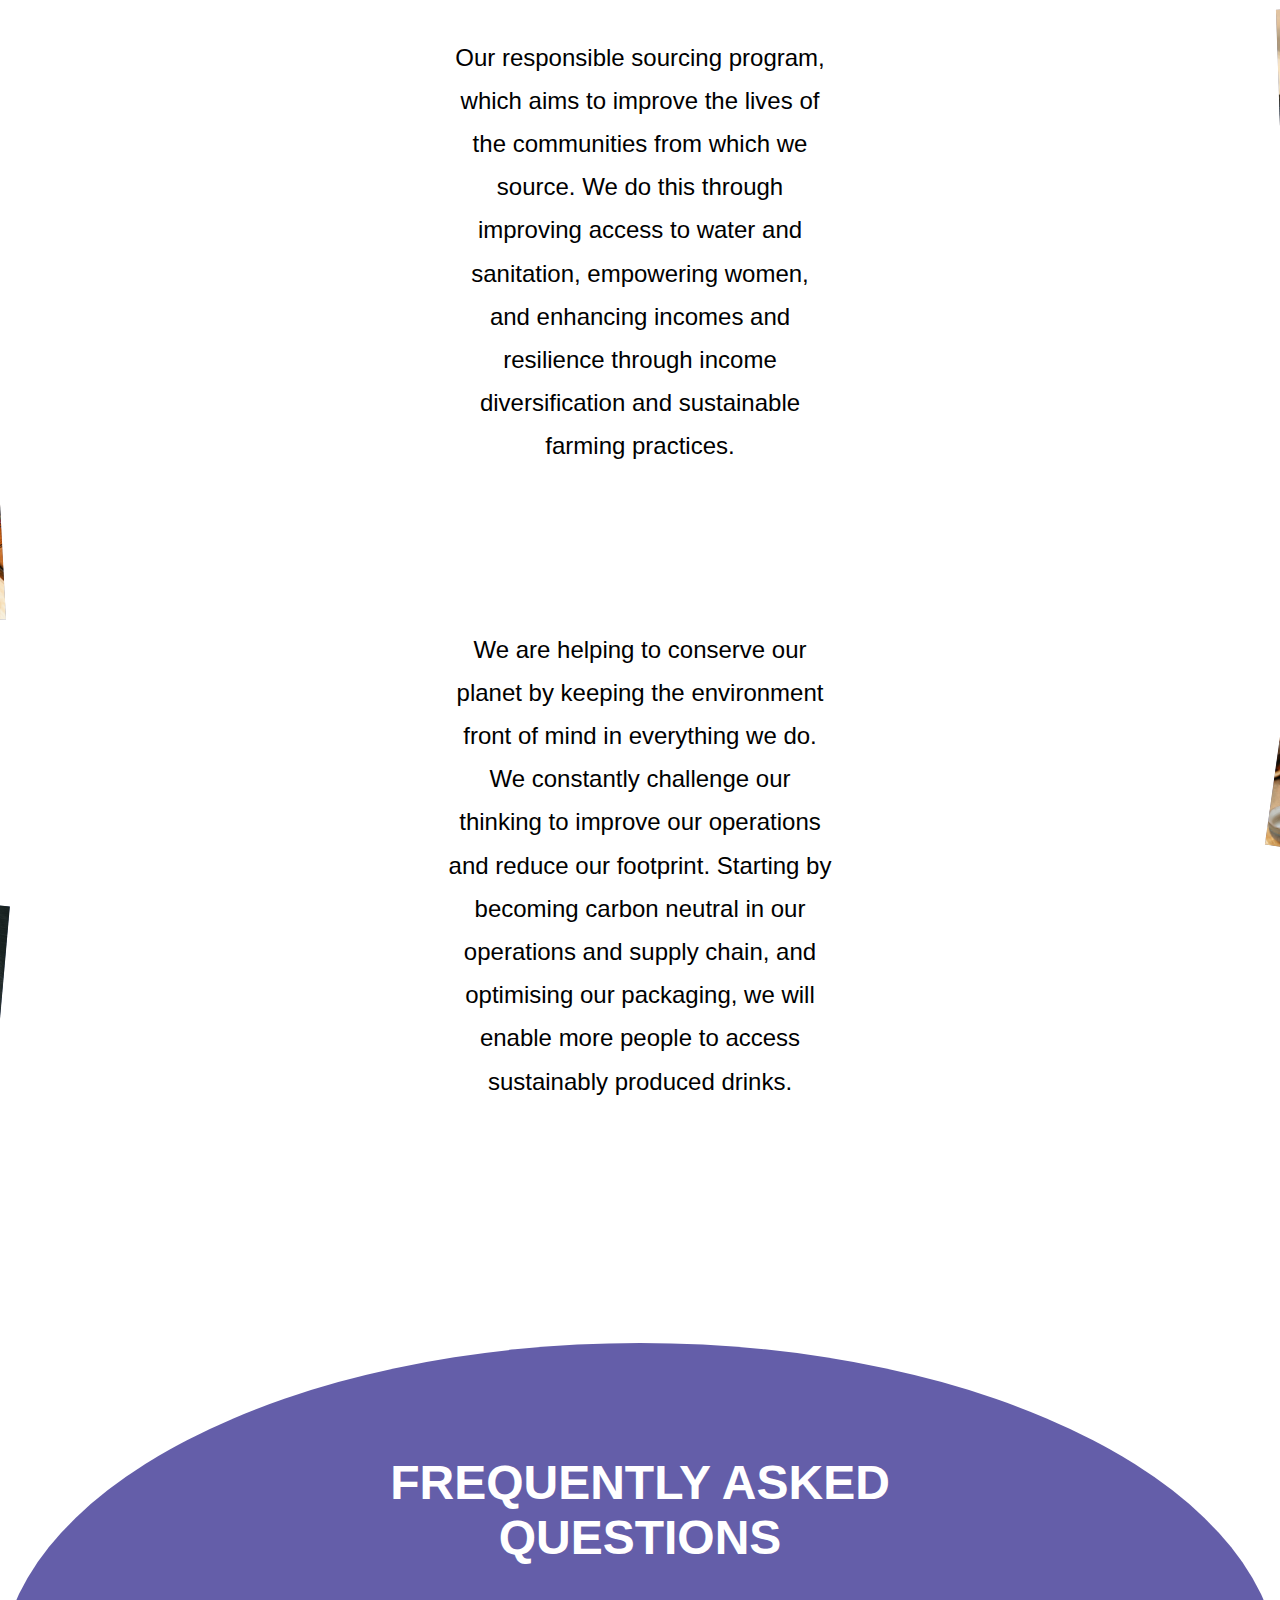
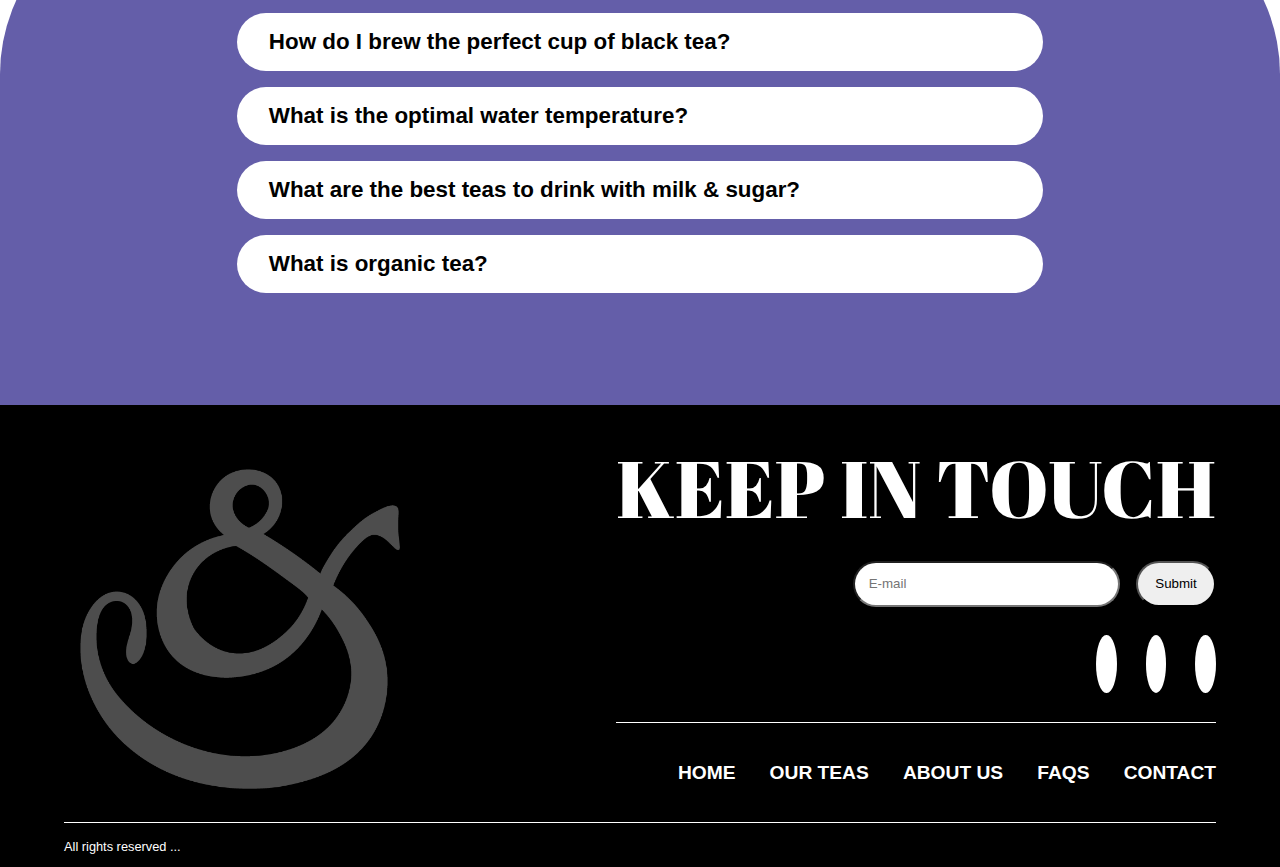
==== commit ae65bf0b: "Content added, adjusted some layouts" ====
--- a/about.html
+++ b/about.html
@@ -18,7 +18,7 @@
                 <a href="about.html">ABOUT US</a>
                 <a href="contact.html">CONTACT</a>
             </nav>
-            <a href="index.html" class="logo">DIP&SIP<img src=""></a>
+            <a href="index.html" class="logo"><img src="asset/Asset 11@4x.png"></a>
             <div class="icons">
                 <a href="#" class="fas fa-heart"></a>
                 <a href="#" class="fas fa-shopping-cart"></a>
@@ -28,36 +28,26 @@
         <main>
             <div class="about">
                 <h1> ABOUT US</h1>
-                <h1> ABOUT US</h1>
-                <h1 id="main_title"> ABOUT US</h1>
-                <h1> ABOUT US</h1>
-                <h1> ABOUT US</h1>
-            </div>
-
-            <div class="about_logo">
-                <div class="logo_container">
-                    <div class="actual_logo"></div>
-                </div>
             </div>
 
             <div class="about_info">
                 <div class="slide_wrapper_1 slide_wrapper">
-                    <div class="slide_image_1"></div>
+                    <img class="slide_image_1" src="asset/tm2.jpg"></img>
                 </div>
                 <div class="slide_wrapper_2 slide_wrapper">
-                    <div class="slide_image_2"></div>
+                    <img class="slide_image_2" src="asset/tm1.jpg"></img>
                 </div>
                 <div class="slide_wrapper_3 slide_wrapper">
-                    <div class="slide_image_3"></div>
+                    <img class="slide_image_3" src="asset/tm3.jpg"></img>
                 </div>
                 <div class="slide_wrapper_4 slide_wrapper">
-                    <div class="slide_image_4"></div>
+                    <img class="slide_image_4" src="asset/tm4.jpg"></img>
                 </div>
                 <div class="slide_wrapper_5 slide_wrapper">
-                    <div class="slide_image_5"></div>
+                    <img class="slide_image_5" src="asset/tm5.jpg"></img>
                 </div>
                 <div class="slide_wrapper_6 slide_wrapper">
-                    <div class="slide_image_6"></div>
+                    <img class="slide_image_6" src="asset/tm6.jpg"></img>
                 </div>
 
                 <p>Here at Dip & Sip we
--- a/style.css
+++ b/style.css
@@ -79,13 +79,21 @@
 }
 
 header .logo{
-    font-size: 2rem;
+    /* font-size: 2rem; */
+    /* width: 10vw; */
+    /* height: 2em; */
     font-weight: 500;
     text-decoration: none;
     color: #FFF;
     text-align: center;
     display: flex;
 	justify-content: center;
+    z-index: 1111;
+}
+
+header .logo img{
+    height: 3em;
+    margin-bottom: 1em;
 }
 
 /* header .logo:hover{
@@ -106,10 +114,10 @@
     text-decoration: none;
 }
 
-/* header .navbar a:hover{
-    filter: drop-shadow(2%);
-    text-shadow: #FFF;
-} */
+header .navbar a:hover{
+    text-decoration: underline;
+    transition: 1s;
+}
 
 header .icons{
     display: flex;
@@ -1106,23 +1114,22 @@
 
 /* PRODUCT PAGE*/
 /* image */
-.image img{
+.image{
+    width: 98vw;
+    height: 86vh;
+    margin: 2vh auto;
+    background-image: url(asset/pexels-ivan-samkov-8952612.jpg);
     background-size: cover;
-    width: 100vw;
-    height: 95vh;
-    position: relative;
-    filter: blur(2px);
-}
-
-.image h1 {
-    color: #69A956;
-    font-size: 128px;
+}
+
+.image h1{
+    font-size: 5em;
     font-weight: 900;
-    position: absolute;
-    bottom: 48%;
-    left: 35%;
-    margin: auto;
-    display: flex;
+    color: #FFF;
+    display: flex;
+    transform: translateY(35vh);
+    margin-right: 3rem;
+    justify-content: flex-end;
 }
 
 /* navigation */
@@ -1152,7 +1159,7 @@
 
 .navigation_bar{
     position: absolute;
-    top: 15%;
+    top: 20%;
     left: 0%;
     width: 2vw;
     height: 80%;
@@ -1176,7 +1183,7 @@
 
 .card{
     position: relative;
-    margin: 0 10vw;
+    margin: 10vh 10vw 0;
     width: 80vw;
     height: 80vh;
     display: flex;
@@ -1202,7 +1209,7 @@
 .card_2 .circle{background-image: url(asset/organic-vegetarian-pile-group-oranges.jpg);}
 .card_3 .circle{background-image: url(asset/white-cosmos-flowers.jpg);}
 .card_4 .circle{background-image: url(asset/close-up-green-leaves-nature.jpg);}
-.card_5 .circle{background-image: url(asset/blacktea.jpg);}
+.card_5 .circle{background-image: url(https://www.mcivers.melbourne/cdn/shop/products/Russian-Caravan20170125_0122.jpg?v=1595483952);}
 .card_6 .circle{background-image: url(asset/close-up-view-natural-seeds-concept.jpg);}
 
 .card:hover .circle{
@@ -1345,24 +1352,20 @@
 /* ABOUT PAGE*/
 /* title */
 .about{
-    width: 100%;
-    height: auto;
-    display: flex;
-    flex-direction: column;
-    align-items: center;
-    margin-bottom: 10rem;
-    margin-top: 5rem;
+    width: 98vw;
+    height: 86vh;
+    margin: 2vh auto;
+    background-image: url(asset/pexels-ivan-samkov-8952399.jpg);
+    background-size: cover;
 }
 
 .about h1{
     font-size: 5em;
     font-weight: 900;
-    color: #30499F;
-    opacity: 0.5;
-}
-
-#main_title{
-    opacity: 1;
+    color: #FFF;
+    display: flex;
+    transform: translateY(35vh);
+    margin-left: 3rem;
 }
 
 /* logo */
@@ -1383,15 +1386,6 @@
     justify-content: center;
     align-items: center;
 }
-
-/* @keyframes spin{
-    0%{
-        transform: rotate(0deg);
-    }
-    100%{
-        transform: rotate(360deg);
-    }
-} */
 
 .actual_logo{
     background-image: url(asset/Vector.png);
@@ -1431,9 +1425,10 @@
     z-index: 99;
 }
 
-.slide_wrapper div{
+.slide_wrapper img{
     background-color: #30499F;
     width: 20em;
+    object-fit: cover;
     aspect-ratio: 4/3;
 }
 
@@ -1594,6 +1589,15 @@
     padding: 20px 8%;
 }
 
+.contact_container .contact_img{
+    object-fit: cover;
+    filter: brightness(0.6);
+    width: 100%;
+    height: 90vh;
+    position: absolute;
+    z-index: -99;
+}
+
 .contact_container .row{
     display: flex;
     justify-content: space-between;
@@ -1604,10 +1608,11 @@
 .row .col{
     display: flex;
     flex-direction: column;
+    opacity: 1;
 }
 
 .row .left{
-    flex-basis: 35%;
+    flex-basis: 40%;
     min-width: 320px;
     margin-right: 60px;
     background-color: #FEBE4B;
@@ -1741,8 +1746,8 @@
     width: 100%;
     font-size: 18px;
     padding: 2px 0;
-    /* background-color: #69A956; */
-    color: #000;
+    background-color: transparent;
+    color: #fff;
     border: none;
     border-bottom: 2px solid #FEBE4B;
     outline: none;
@@ -1777,10 +1782,6 @@
 .input_group button{
     padding: 10px 16px;
     font-size: 18px;
-    /* background-color: #645EA9;
-    border: #BC284A; */
-    border-radius: 25px;
-    outline: none;
     cursor: pointer;
 }
 
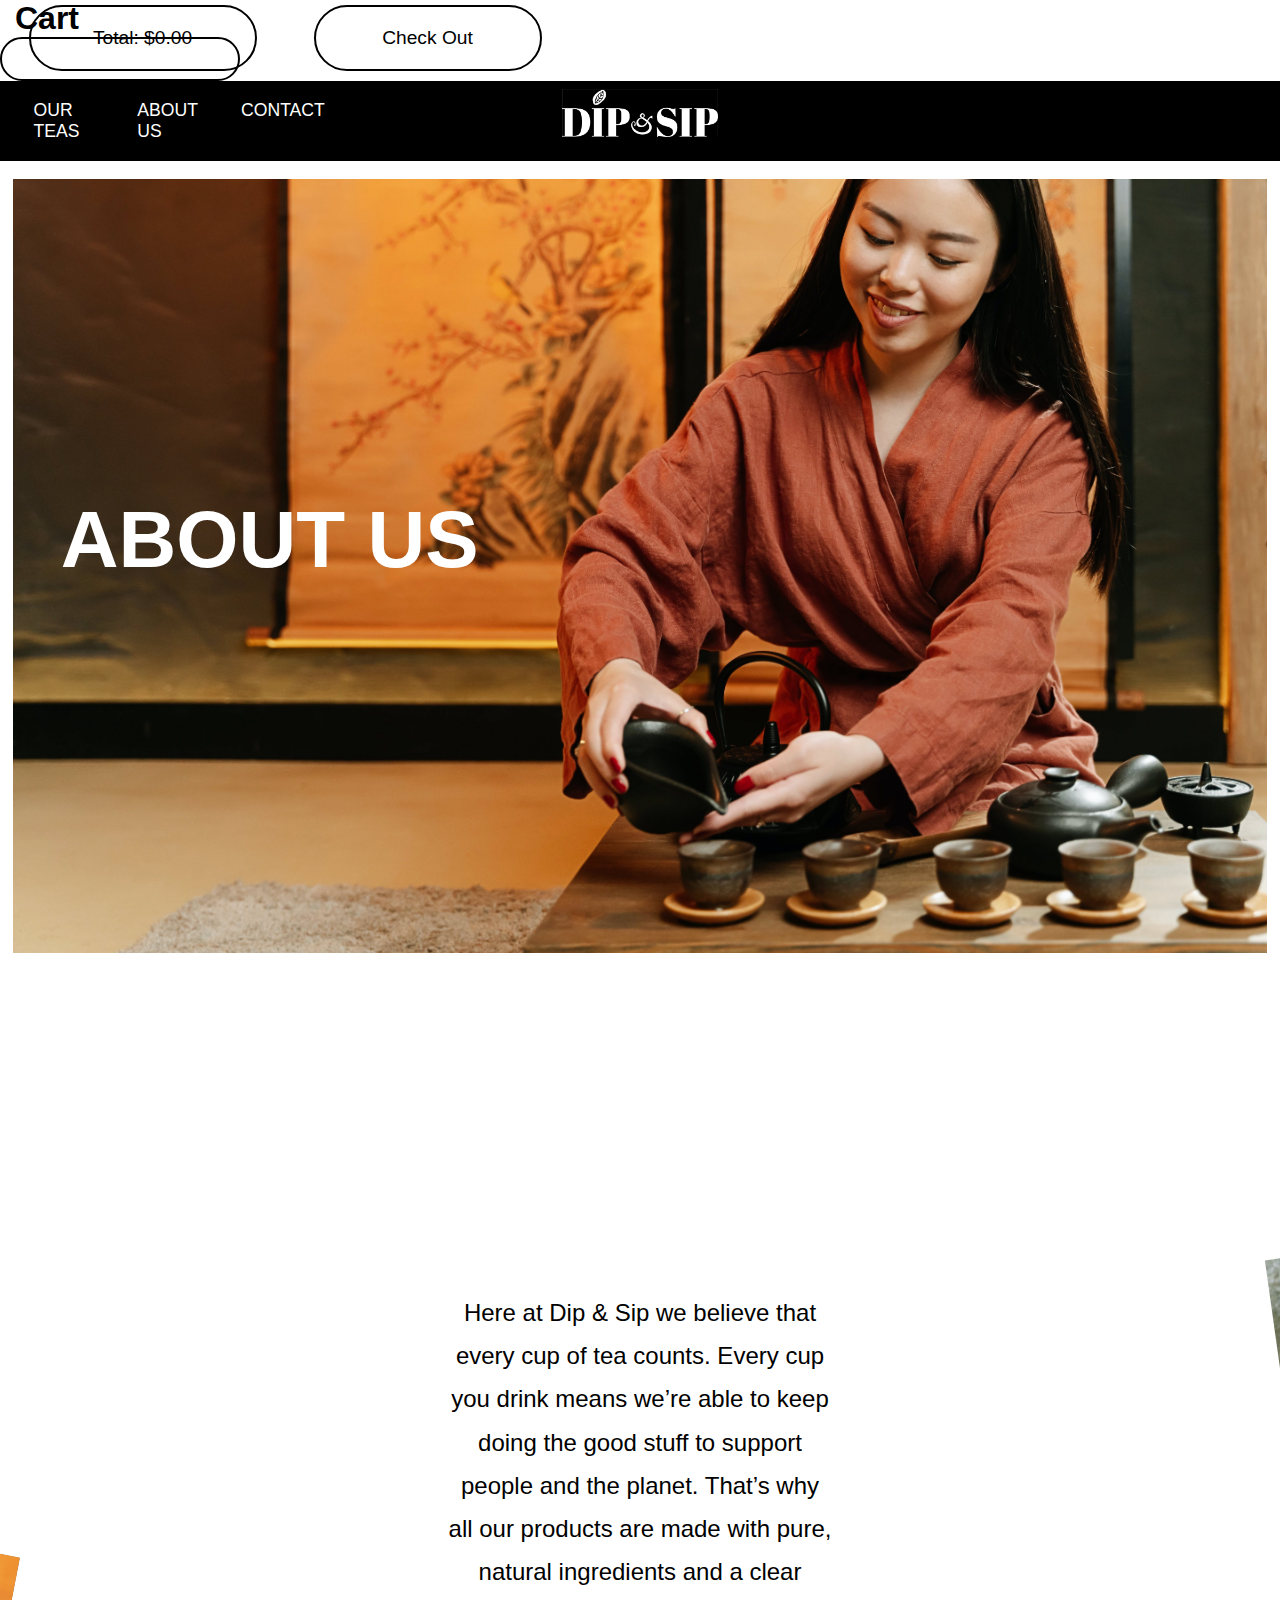
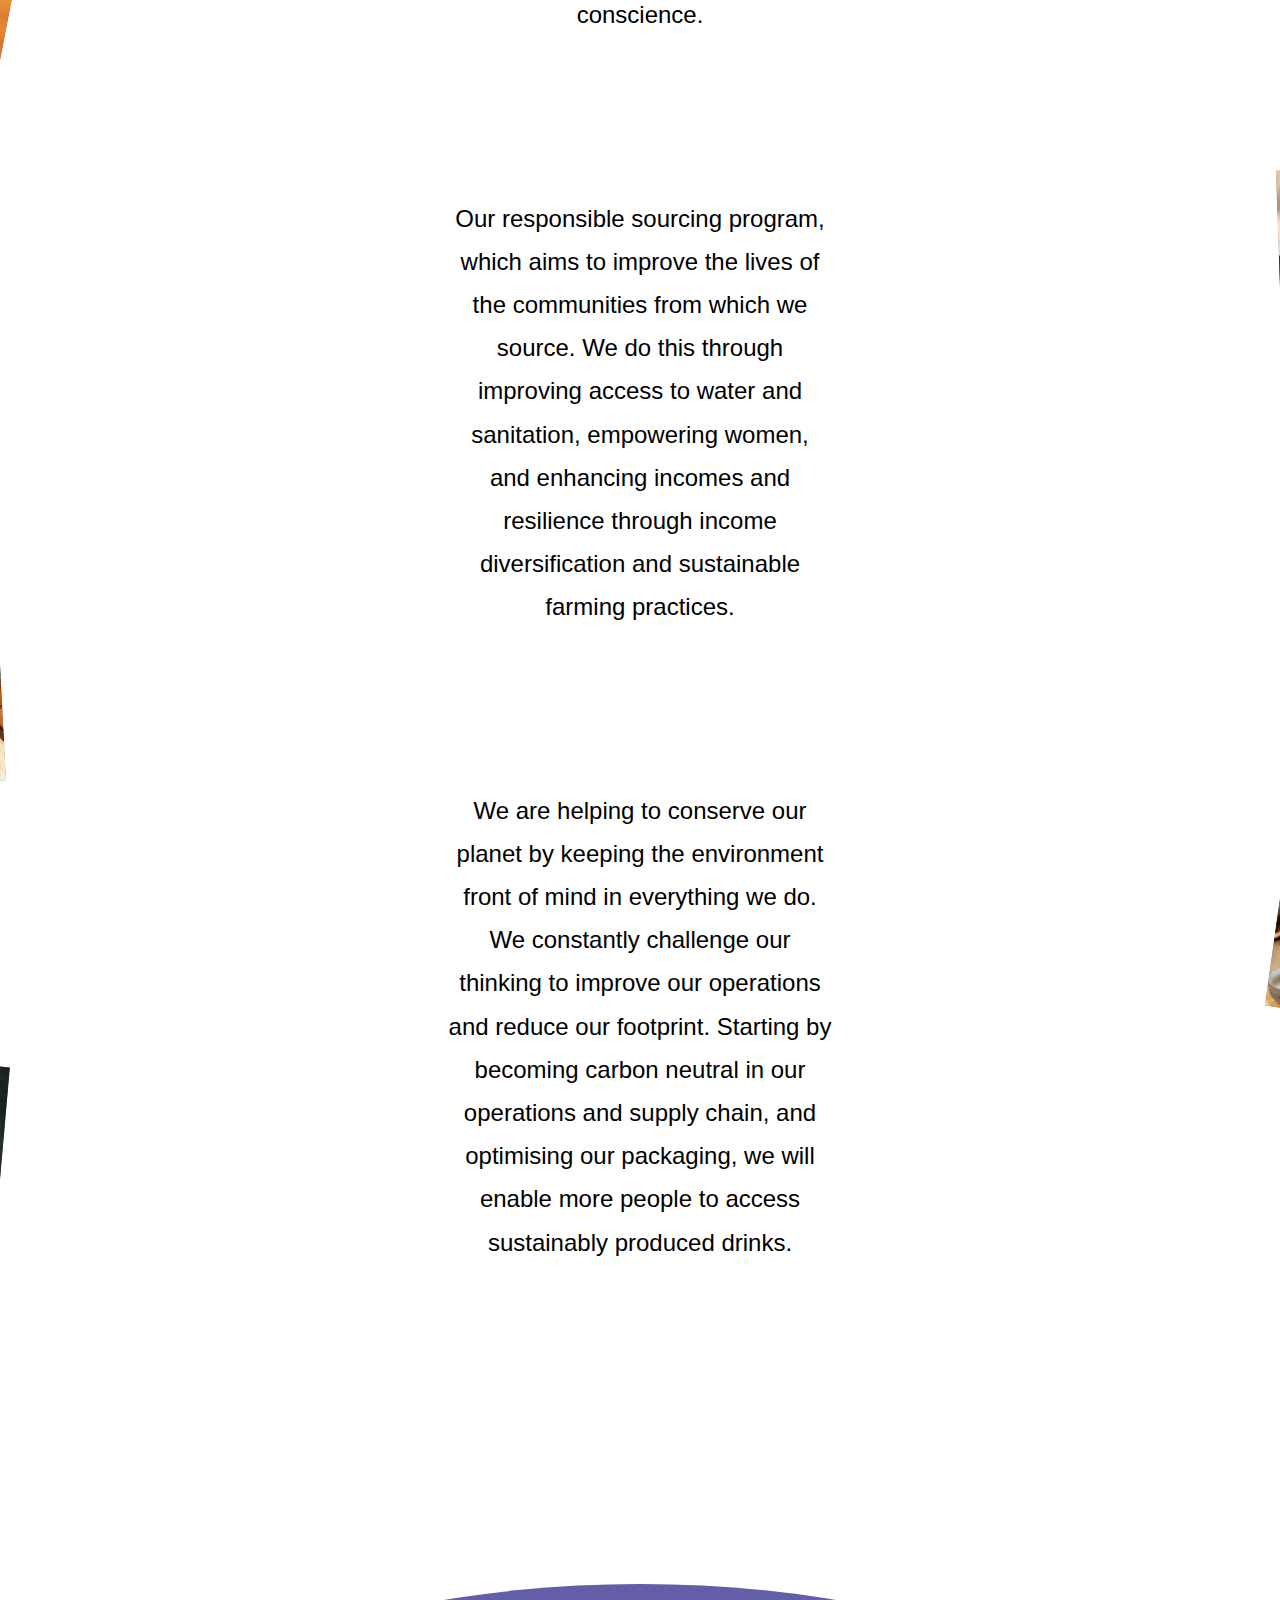
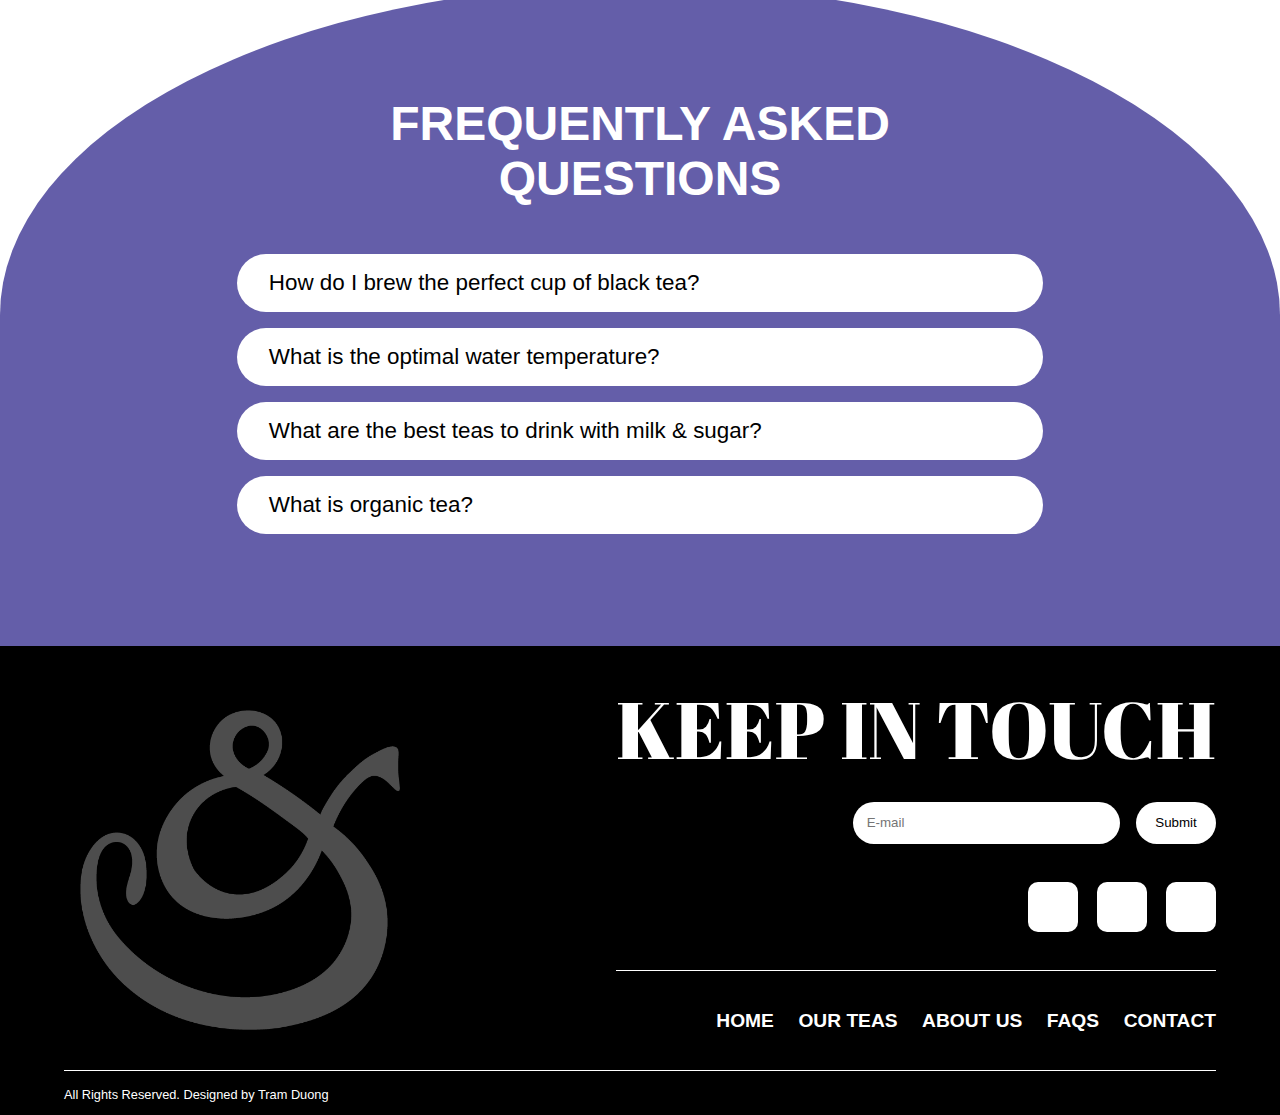
==== commit 61679557: "Website complete" ====
--- a/about.html
+++ b/about.html
@@ -3,13 +3,30 @@
     <head>
         <meta charset="UTF-8">
         <meta name="viewport" content="width=device-width, initial-scale=1.0">
-        <title>DIP&SIP</title>
+        <title>D&S - About Us</title>
         <link rel="icon" type="image/x-icon" href="asset/D&S_Logo_1.png">
         <link rel="stylesheet" href="style.css">
+        <link rel="stylesheet" href="cart.css">
         <link rel="stylesheet" href="https://cdnjs.cloudflare.com/ajax/libs/font-awesome/6.2.0/css/all.min.css" integrity="sha512-xh6O/CkQoPOWDdYTDqeRdPCVd1SpvCA9XXcUnZS2FmJNp1coAFzvtCN9BmamE+4aHK8yyUHUSCcJHgXloTyT2A==" crossorigin="anonymous" referrerpolicy="no-referrer" />
+        <link href="https://cdn.jsdelivr.net/npm/bootstrap@5.3.2/dist/css/bootstrap.min.css" rel="stylesheet" integrity="sha384-T3c6CoIi6uLrA9TneNEoa7RxnatzjcDSCmG1MXxSR1GAsXEV/Dwwykc2MPK8M2HN" crossorigin="anonymous">
+
     </head>
     
     <body>
+        <div class="offcanvas offcanvas-end" tabindex="-1" id="offcanvasRight" aria-labelledby="offcanvasRightLabel">
+            <div class="offcanvas-header">
+              <h5 class="offcanvas-title" id="offcanvasRightLabel">Cart</h5>
+              <button type="button" class="btn-close btn-dark" data-bs-dismiss="offcanvas" aria-label="Close"></button>
+            </div>
+            <div class="offcanvas-body">
+                <ul class="listCard">
+                </ul>
+                <div class="checkOut">
+                    <button class="total">0</button>
+                    <button class="payment">Check Out</button>
+                </div>
+            </div>
+        </div>
         <header>
             <input type="checkbox" id="toggler">
             <label for="toggler" class="fas fa-bars"></label>
@@ -18,10 +35,11 @@
                 <a href="about.html">ABOUT US</a>
                 <a href="contact.html">CONTACT</a>
             </nav>
-            <a href="index.html" class="logo"><img src="asset/Asset 11@4x.png"></a>
+            <a href="index.html" class="logo"><img src="asset/Asset 11@4x.png"></a> 
             <div class="icons">
-                <a href="#" class="fas fa-heart"></a>
-                <a href="#" class="fas fa-shopping-cart"></a>
+                <button class="cartButton cart_btn" type="button" data-bs-toggle="offcanvas" data-bs-target="#offcanvasRight" aria-controls="offcanvasRight">
+                    <span class="fas fa-shopping-cart"></span>
+                </button>
             </div>
         </header>
 
@@ -70,7 +88,7 @@
                     more people to access sustainably produced drinks.                    
                 </p>
             </div>
-            <div class="faqs">
+            <div class="faqs" id="faqs">
                 <h1>FREQUENTLY ASKED<br>QUESTIONS</h1> 
                 <div class="accordion">
                     <div class="accordion_item">
@@ -137,7 +155,7 @@
 
         <footer>
             <img class="footer_logo" src="asset/D&S_Logo_1.png">
-            <div class="container">
+            <div class="f_container">
                 <div class="kit_container">
                     <div class="kit">
                         <div class="contact-form">
@@ -150,9 +168,9 @@
                         <div class="links">
                             <nav>
                                 <ul>
-                                    <li><a href=""><i class="fa-brands fa-facebook"></i></a></li>
-                                    <li><a href=""><i class="fa-brands fa-instagram"></i></a></li>
-                                    <li><a href=""><i class="fa-solid fa-envelope"></i></a></li>
+                                    <li><i class="fa-brands fa-facebook-f"></i></li>
+                                    <li><i class="fa-brands fa-instagram"></i></a></li>
+                                    <li><i class="fa-solid fa-envelope"></i></a></li>
                                 </ul>
                             </nav>
                         </div>               
@@ -164,8 +182,8 @@
                                 <li><a href="index.html">Home</a></li>
                                 <li><a href="product.html">Our Teas</a></li>
                                 <li><a href="about.html">About Us</a></li>
-                                <li><a href="">FAQS</a></li>
-                                <li><a href="">Contact</a></li>
+                                <li><a href="about.html#faqs">FAQS</a></li>
+                                <li><a href="contact.html">Contact</a></li>
                             </ul>
                         </nav>
                     </div>
@@ -174,11 +192,14 @@
             <div class="line_wrapper">
                 <div class="line"></div>
                 <div class="reserve_container">
-                    <p>All rights reserved ...</p>
+                    <p>All Rights Reserved. Designed by Tram Duong</p>
                 </div>
             </div>
         </footer>
 
         <script src="about.js"></script> 
+        <script src="cart.js"></script>
+        <script src="https://cdn.jsdelivr.net/npm/bootstrap@5.3.2/dist/js/bootstrap.bundle.min.js" integrity="sha384-C6RzsynM9kWDrMNeT87bh95OGNyZPhcTNXj1NW7RuBCsyN/o0jlpcV8Qyq46cDfL" crossorigin="anonymous"></script>
+
     </body>
 </html>--- a/style.css
+++ b/style.css
@@ -1,3 +1,5 @@
+/* ------------------------------------- ALL PAGES --------------------------------------------- */
+
 @import url('https://fonts.googleapis.com/css2?family=Abril+Fatface&display=swap');
 
 *{
@@ -7,13 +9,13 @@
 }
 
 body{
-    font-family: 'Avenir', sans-serif;
+    font-family: 'Avenir', sans-serif !important;
     font-size: 16px;
 }
 
 button {
     background-color: transparent;
-    border-radius: 42.5px;
+    border-radius: 42.5px !important;
     font-size: 1.2em;
     font-weight: 500;
     border: 2px solid black;
@@ -62,6 +64,16 @@
 
 
 /* HEADER */
+
+.cartButton{
+    background-color: #000;
+    color: white;
+    padding: 0;
+    margin: 0;
+    width: auto;
+    height: auto;
+}
+
 header{
     position: sticky;
     top: 0;
@@ -72,16 +84,13 @@
     justify-content: space-between;
     z-index: 1000;
     text-decoration: none;
-    grid-template-columns: 2fr 1fr 2fr;
+    grid-template-columns: 1fr 2fr 1fr;
     align-items: center;
     margin: auto;
     align-content: center;
 }
 
 header .logo{
-    /* font-size: 2rem; */
-    /* width: 10vw; */
-    /* height: 2em; */
     font-weight: 500;
     text-decoration: none;
     color: #FFF;
@@ -89,21 +98,21 @@
     display: flex;
 	justify-content: center;
     z-index: 1111;
+    margin-right: auto; 
+    margin-left: auto;
 }
 
 header .logo img{
     height: 3em;
     margin-bottom: 1em;
-}
-
-/* header .logo:hover{
-    font-size: 2.1rem;
-} */
-
+    border: none;
+
+}
 
 header .navbar{
     display: flex;
     flex-wrap: nowrap;
+    justify-content: flex-start;
 }
 
 header .navbar a{
@@ -119,16 +128,28 @@
     transition: 1s;
 }
 
-header .icons{
+header .icons {
+    justify-content: flex-end;
     display: flex;
     flex-wrap: nowrap;
-    justify-content:flex-end;
-}
-header .icons a{
+    justify-content: flex-end;
+    align-items: center;
+    background-color: black;
+    padding: 10px 0;
+}
+
+header .icons a,
+header .icons button {
     font-size: 1.5rem;
     color: #FFF;
     margin-left: 1.5rem;
     text-decoration: none;
+    border: none;
+    background: none;
+}
+
+header .icons button {
+    padding: 0;
 }
 
 header #toggler{
@@ -169,6 +190,7 @@
         position: absolute;
         top:100%; left:0; right:0;
         display: none;
+        justify-content: flex-start;
     }
 
     header .navbar a{
@@ -202,7 +224,7 @@
     color: white;
 }
 
-.container{
+.f_container{
 	padding: 3em 5vw 0;
     display: flex;
     flex-direction: row;
@@ -239,10 +261,13 @@
 
 #email{
     width: 20em;
+    border: #fff;
 }
 
 #submit{
 	width: 6em;
+    background-color: white;
+    border: #fff;
 }
 
 /* social media icons styling */
@@ -251,7 +276,23 @@
     color: black;
     padding: 0.3em;
     background-color: white;
-    border-radius: 50%;
+    border-radius: 10px;
+    width: 50px;
+    height: 50px;
+    text-decoration: none;
+    align-items: center;
+    display: flex;
+    justify-content: center;
+    text-align: center;
+}
+
+.links nav ul{
+    display: flex;
+    justify-content: flex-end;
+}
+
+.fa-brands{
+    text-decoration: none;
 }
 
 /* navigation section styling*/
@@ -263,11 +304,12 @@
 	list-style-type: none;
 	text-decoration:none;
     padding: 2em 0;
+    width: 100%;
 }
 
 .menu nav ul li, .links nav ul li {
     display: inline;
-    margin-left: 1.5em;
+    margin-left: 1em;
     color: white;
 }
 
@@ -320,28 +362,23 @@
 }
 
 @media (max-width:991px){
-    .container{
+    .f_container{
         padding: 2em 5vw 0;
     }
-
     .kit input{
         padding: 0.7em;
     }
-
     .kit h3{
         font-size: 4em;
         margin-top: 0;
     }
-
     .line_m{
         width: 50vw;
     }
-
     .menu, .links{
         padding: 1.8em 0;
         font-size: 1em;
     }
-
     .footer_logo{
         height: 17em;
         width: 17em;
@@ -354,11 +391,9 @@
         font-size: 3em;
         margin-top: 0;
     }
-
     .menu nav ul li{
         margin-left: 1em;
     }
-
     .footer_logo{
         height: 15em;
         width: 15em;
@@ -366,10 +401,9 @@
     }
 }
 @media (max-width:450px){
-    .container{
+    .f_container{
         padding: 1em 5vw 0;
     }
-
     .kit h3{
         font-size: 2.4em;
         margin-top: 0;
@@ -377,14 +411,12 @@
     .line_m{
         width: 90vw;
     }
-
     .menu ul{
         display: flex;
         flex-direction: column;
         text-align: right;
         row-gap: 1em;
     }
-
     .footer_logo{
         height: 11em;
         width: 11em;
@@ -392,7 +424,9 @@
     }
 }
 
-/* HOME PAGE */
+
+/* ------------------------------------- HOME PAGE --------------------------------------------- */
+
 /* HERO */
 .hero{
     background-color: black;
@@ -501,6 +535,13 @@
     display: flex;
     margin-bottom: 1em;
     width: 80%;
+}
+
+.shop-text a{
+    width: 100%;
+    justify-content: flex-end;
+    display: flex;
+    text-decoration: none;
 }
 
 @media (max-width:991px){
@@ -752,8 +793,9 @@
     font-size: 25px;
 }
 
-.about-text button{
+.about-text a{
     height: 4em;
+    width: 100%;
 }
 
 .about-listing{
@@ -772,7 +814,7 @@
     font-family: 'Avenir', sans-serif;
     margin-bottom: 50px;
     border-radius: 84px ;
-    padding: 20px 20px 20px 70px;
+    padding: 20px 20px 20px 50px;
     width: 60%;
     align-content: center;
 }
@@ -811,7 +853,7 @@
         margin-bottom: 25px;
         width: 70%;
     }
-    .about-text button{
+    .about-text a{
         height: 3em;
     }
 }
@@ -904,7 +946,7 @@
     border: 2px solid black;
     color: black;
     cursor: pointer;
-    border-radius: 50%; 
+    border-radius: 50% !important; 
     width: 8rem;
     aspect-ratio: 1/1;
     outline: none;
@@ -913,6 +955,11 @@
     opacity: 0;
     visibility: hidden; 
     transition: opacity 0.3s, visibility 0.3s, background-color 0.3s, color 0.3s;
+    display: flex;
+    text-align: center;
+    justify-content: center;
+    align-items: center;
+    text-decoration: none;
 }
 
 .best_selling-image:hover > .best_selling-image-btn{
@@ -1111,8 +1158,8 @@
     }
 }
 
-
-/* PRODUCT PAGE*/
+/* ------------------------------------- PRODUCT PAGE --------------------------------------------- */
+
 /* image */
 .image{
     width: 98vw;
@@ -1130,6 +1177,7 @@
     transform: translateY(35vh);
     margin-right: 3rem;
     justify-content: flex-end;
+    font-family: 'Avenir', sans-serif;
 }
 
 /* navigation */
@@ -1174,14 +1222,37 @@
     cursor: pointer;
 }
 
-.nav1 {background-color: #BC284A;}
-.nav2 {background-color: #F99D44;}
-.nav3 {background-color: #FEBE4B;}
-.nav4 {background-color: #69A956;}
-.nav5 {background-color: #30499F;}
-.nav6 {background-color: #645EA9;}
-
-.card{
+.nav1 {
+    background-color: rgba(188, 40, 74, 0.5);
+}
+.nav2 {
+    background-color: rgba(249, 157, 68, 0.5);
+}
+.nav3 {
+    background-color: rgba(254, 190, 75, 0.5);
+}
+.nav4 {
+    background-color: rgba(105, 169, 86, 0.5);
+}
+.nav5 {
+    background-color: rgba(48, 73, 159, 0.5);
+}
+.nav6 {
+    background-color: rgba(100, 94, 169, 0.5);
+}
+
+.nav1.select {background-color: #BC284A;}
+.nav2.select {background-color: #F99D44;}
+.nav3.select {background-color: #FEBE4B;}
+.nav4.select {background-color: #69A956;}
+.nav5.select {background-color: #30499F;}
+.nav6.select {background-color: #645EA9;}
+
+/* product cards */
+
+
+
+.card-cover{
     position: relative;
     margin: 10vh 10vw 0;
     width: 80vw;
@@ -1191,7 +1262,7 @@
     transition: 0.5s;
 }
 
-.card .circle{
+.card-cover .circle{
     position: absolute;
     top: 0;
     left: 0;
@@ -1212,12 +1283,12 @@
 .card_5 .circle{background-image: url(https://www.mcivers.melbourne/cdn/shop/products/Russian-Caravan20170125_0122.jpg?v=1595483952);}
 .card_6 .circle{background-image: url(asset/close-up-view-natural-seeds-concept.jpg);}
 
-.card:hover .circle{
+.card-cover:hover .circle{
     opacity: 0.3;
     clip-path: circle(800px at center);
 }
 
-.card img{
+.card-cover img{
     position: absolute;
     top: 50%;
     left: 50%;
@@ -1227,12 +1298,12 @@
     transition: 0.5s;
 }
 
-.card:hover  img{
+.card-cover:hover  img{
     left: 80%;
     height: 600px;
 }
 
-.card .content{
+.card-cover .content{
     position: relative;
     width: 60%;
     left: 20%;
@@ -1242,13 +1313,13 @@
     visibility: hidden;
 }
 
-.card:hover .content{
+.card-cover:hover .content{
     left: 0;
     opacity: 1;
     visibility: visible;
 }
 
-.card .content h2{
+.card-cover .content h2{
     text-transform: uppercase;
     font-family: 'Abril Fatface',cursive;
     font-size: 5em;
@@ -1264,11 +1335,11 @@
 .card_5 .content h2{color: #30499F;}
 .card_6 .content h2{color: #645EA9;}
 
-.card .content p{
+.card-cover .content p{
     font-size: 1.2em;
 }
 
-.card .product_line{
+.card-cover .product_line{
     width: 80%;
     margin: 1em 0;
     padding: 0;
@@ -1277,7 +1348,7 @@
     border-top: 1px solid;
 }
 
-.card button{
+.card-cover button{
     padding: 15px;
 }
 
@@ -1286,28 +1357,27 @@
     .image h1{
         font-size: 5em;
     }
-    .card:hover{
+    .card-cover:hover{
         height: auto;
     }
-    .card .content{
+    .card-cover .content{
         width: 50%;
         padding-left: 40px;
     }
-    .card .content h2{
+    .card-cover .content h2{
         font-size: 3em;
     }
-    .card .content p{
+    .card-cover .content p{
         font-size: 1em;
     }
-    .card:hover img{
+    .card-cover:hover img{
         top: 70%;
         height: 400px;
     }
-    .card .circle{
+    .card-cover .circle{
         border-radius: 100px;
     }
-
-    .card button{
+    .card-cover button{
         padding: 10px;
         width: 60%;
     }
@@ -1318,38 +1388,39 @@
     .image h1{
         font-size: 5em;
     }
-    .card{
+    .card-cover{
         height: auto;
         max-width: 80vw;
         align-items: flex-start;
     }
-    .card:hover{
+    .card-cover:hover{
         height: 90vh;
     }
-    .card .content{
+    .card-cover .content{
         padding: 20px;
         width: 100%;
     }
-    .card .content h2{
+    .card-cover .content h2{
         font-size: 2.5em;
         text-align:center;
     }
-    .card .content p{
+    .card-cover .content p{
         font-size: 1em;
     }
-    .card:hover img{
+    .card-cover:hover img{
         top: 85%;
         left: 55%;
         height: 300px;
     }
-    .card button{
+    .card-cover button{
         padding: 5px;
         width: 50%;
     }
 }
 
 
-/* ABOUT PAGE*/
+/* ------------------------------------- ABOUT PAGE --------------------------------------------- */
+
 /* title */
 .about{
     width: 98vw;
@@ -1366,34 +1437,7 @@
     display: flex;
     transform: translateY(35vh);
     margin-left: 3rem;
-}
-
-/* logo */
-.about_logo{
-    display: flex;
-    justify-content: center;
-    width: 100%;
-    height: 400px;
-    margin-bottom: 10rem;
-}
-
-.logo_container{
-    border: 5px solid black;
-    border-radius: 50%;
-    height: 100%;
-    aspect-ratio: 1/1;
-    display: flex;
-    justify-content: center;
-    align-items: center;
-}
-
-.actual_logo{
-    background-image: url(asset/Vector.png);
-    background-size: contain;
-    width: 70%;
-    height: 70%;
-    background-repeat: no-repeat;
-    animation: spin 5s linear infinite;
+    font-family: 'Avenir', sans-serif;
 }
 
 /* about info */
@@ -1407,7 +1451,7 @@
     height: auto;
     gap: 10rem;
     overflow: hidden;
-    padding: 15rem 0;
+    padding: 20rem 0;
 }
 
 .about_info p{
@@ -1480,6 +1524,7 @@
 .slide_image_4{transform: rotate(-3deg);}
 .slide_image_5{transform: rotate(8deg);}
 .slide_image_6{transform: rotate(5deg);}
+
 
 /* FAQs */
 .faqs{
@@ -1561,8 +1606,9 @@
 }
 
 .accordion_header h4{
-    font-weight: 600;
+    font-weight: 500;
     font-size: 1.4em;
+    margin-bottom: 0;
 }
 
 .accordion_item.active .accordion_content {
@@ -1577,7 +1623,7 @@
 }
 
 
-/* CONTACT PAGE */
+/* ------------------------------------- CONTACT PAGE --------------------------------------------- */
 
 /* left section */
 .contact_container{
@@ -1598,20 +1644,20 @@
     z-index: -99;
 }
 
-.contact_container .row{
+.contact_container .contact_row{
     display: flex;
     justify-content: space-between;
     width: 100%;
     max-width: 1100px;
 }
 
-.row .col{
+.contact_row .contact_col{
     display: flex;
     flex-direction: column;
     opacity: 1;
 }
 
-.row .left{
+.contact_row .left{
     flex-basis: 40%;
     min-width: 320px;
     margin-right: 60px;
@@ -1620,7 +1666,7 @@
     border-radius: 20px;
 }
 
-.row .right{
+.contact_row .right{
     flex-basis: 60%;
 }
 
@@ -1722,14 +1768,14 @@
 }
 
 /* right section */
-.row .right .message_form{
+.contact_row .right .message_form{
     display: flex;
     justify-content: space-between;
     flex-wrap: wrap;
     padding-top: 30px;
 }
 
-.row .right .input_group{
+.contact_row .right .input_group{
     margin: 18px 0px;
     position: relative;
 }
@@ -1786,11 +1832,11 @@
 }
 
 @media (max-width:768px){
-    .contact_container .row{
+    .contact_container .contact_row{
         flex-wrap: wrap;
     }
-    .row .left, .row .right{
+    .contact_row .left, .contact_row .right{
         flex-basis: 100%;
         margin: 0;
     }
-}+}
--- a/cart.css
+++ b/cart.css
@@ -0,0 +1,95 @@
+.offcanvas {
+    width: 600px;
+    background-color: rgb(255, 255, 255);
+    padding: 0px;
+    position: relative;
+}
+
+.offcanvas-title{
+    font-size: 2em;
+    font-family: 'Avenir', sans-serif;
+    margin-left: 15px;
+}
+
+.offcanvas-header button:hover{
+    background-color: white;
+}
+
+.listCard {
+    display: flex;
+    flex-direction: column;
+    gap: 1rem;
+    margin: 0;
+    padding: 0;
+}
+
+.listCard li {
+    text-decoration: none;
+    list-style: none;
+    width: 100%;
+    height: auto;
+}
+
+
+.cart_detail {
+    display: flex;
+    flex-direction: row;
+    color: black;
+    width: 100%;
+    height: auto;
+    justify-content: center;
+    align-items: center;
+    transform: translateX(-15px);
+}
+.cart_container {
+    width: 100%;
+    height: auto;
+}
+
+
+.btn_cart{
+    height: 0.5rem;
+    width: 1rem;
+    text-align: center;
+    padding: 1rem;
+    display: flex;
+    justify-content: center;
+    align-items: center;
+}
+
+.cart_discard {
+    margin-right: 0.5rem;
+    margin-left: 0.5rem;
+}
+
+.cart_line {
+    width: 95%;
+    margin: auto auto;
+}
+
+.cart_name {
+    font-size: 1rem;
+}
+
+.cart_info {
+    display: flex;
+    flex-direction: column;
+    width: 40%;
+    justify-content: flex-start;
+}
+
+
+.cart_image_product{
+    height: 75px;
+    
+}
+
+.checkOut {
+    position: absolute;
+    bottom: 10px;
+    display: flex;
+    justify-content: space-around;
+    width: 95%;
+    margin: 0;
+    height: auto;
+}